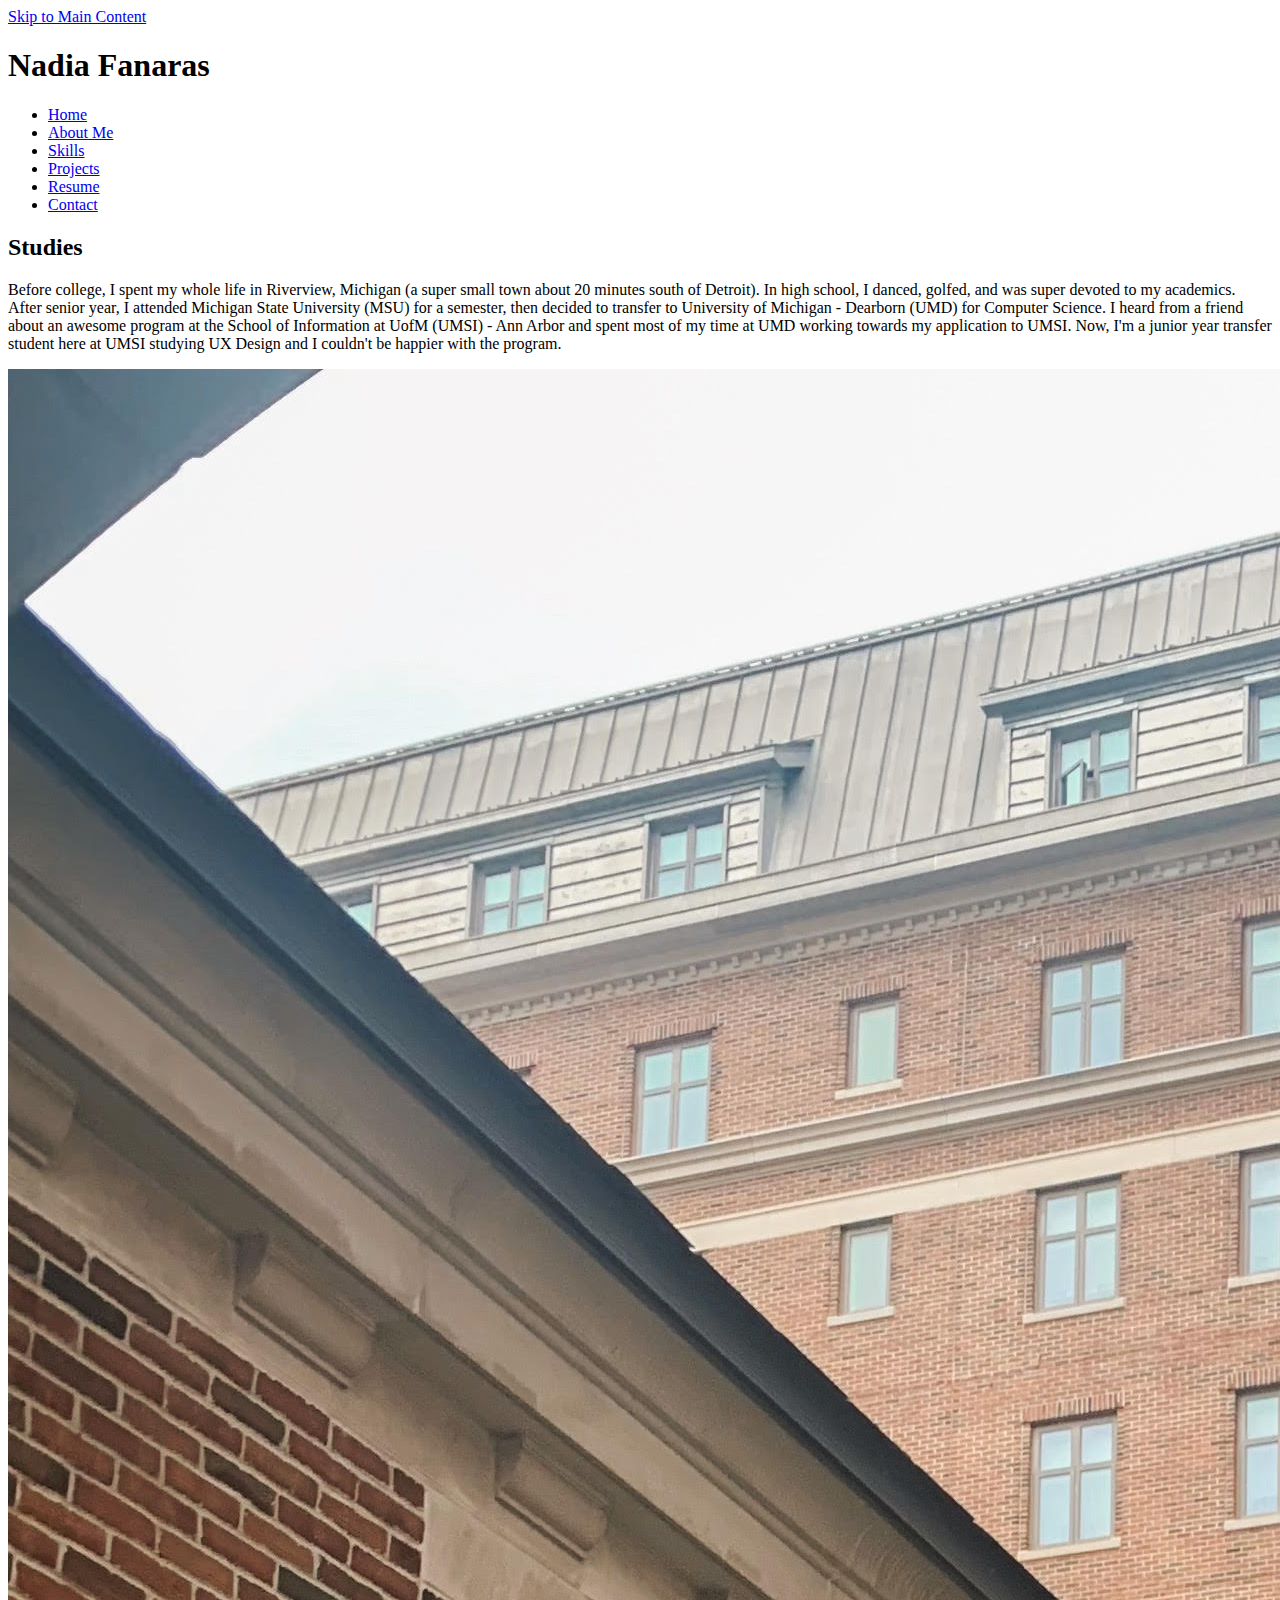
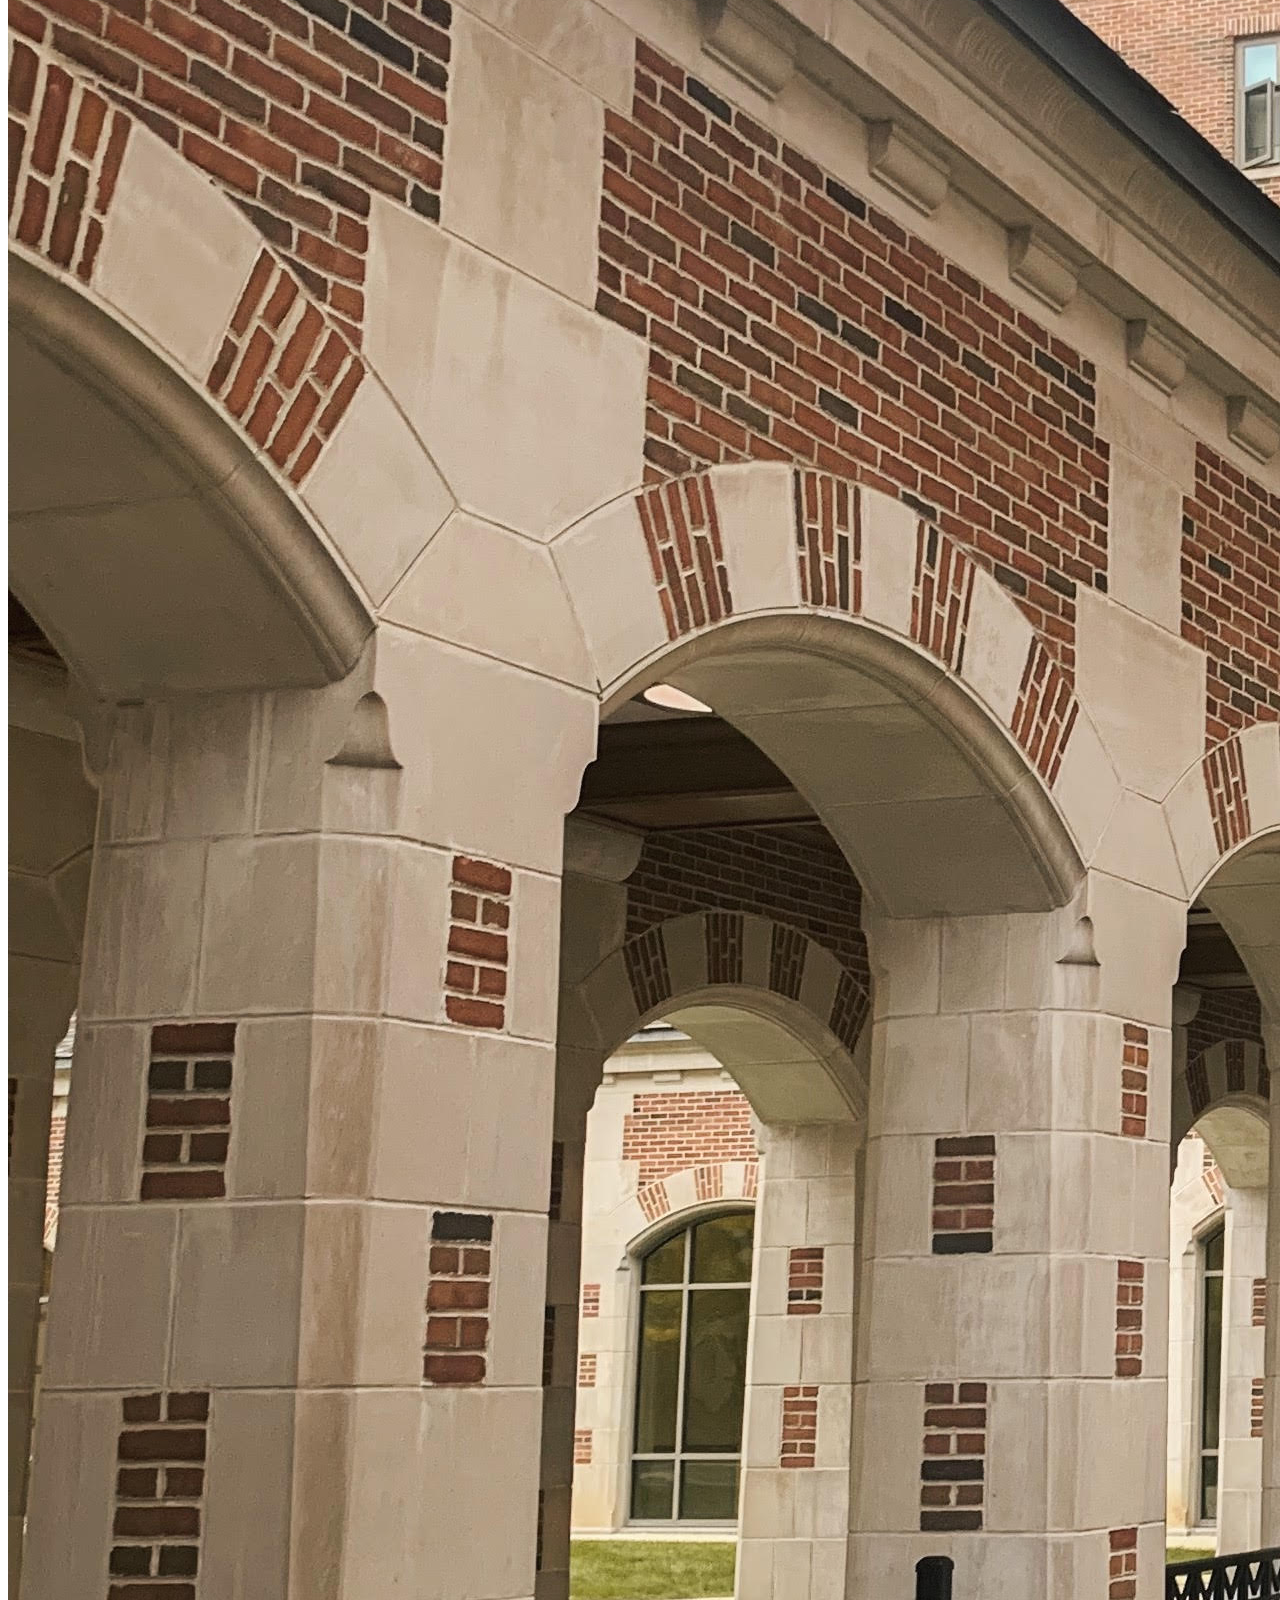
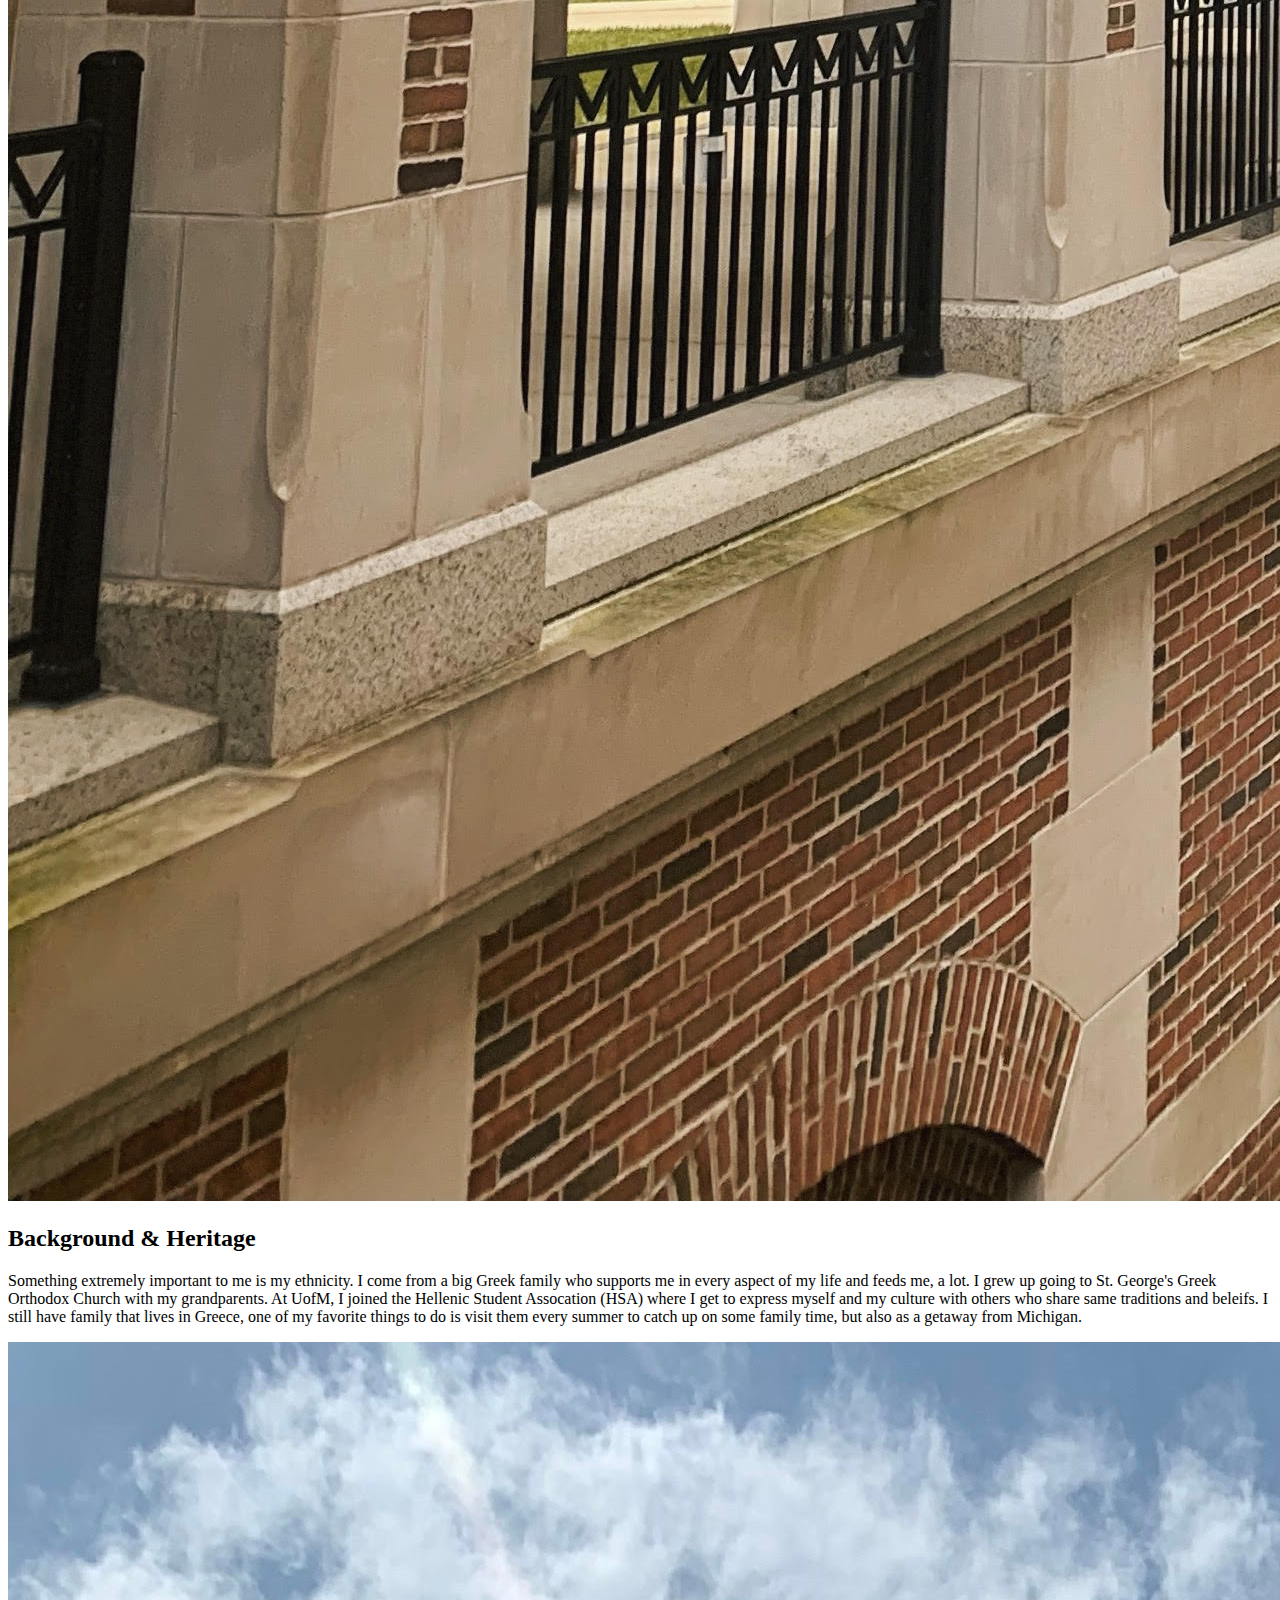
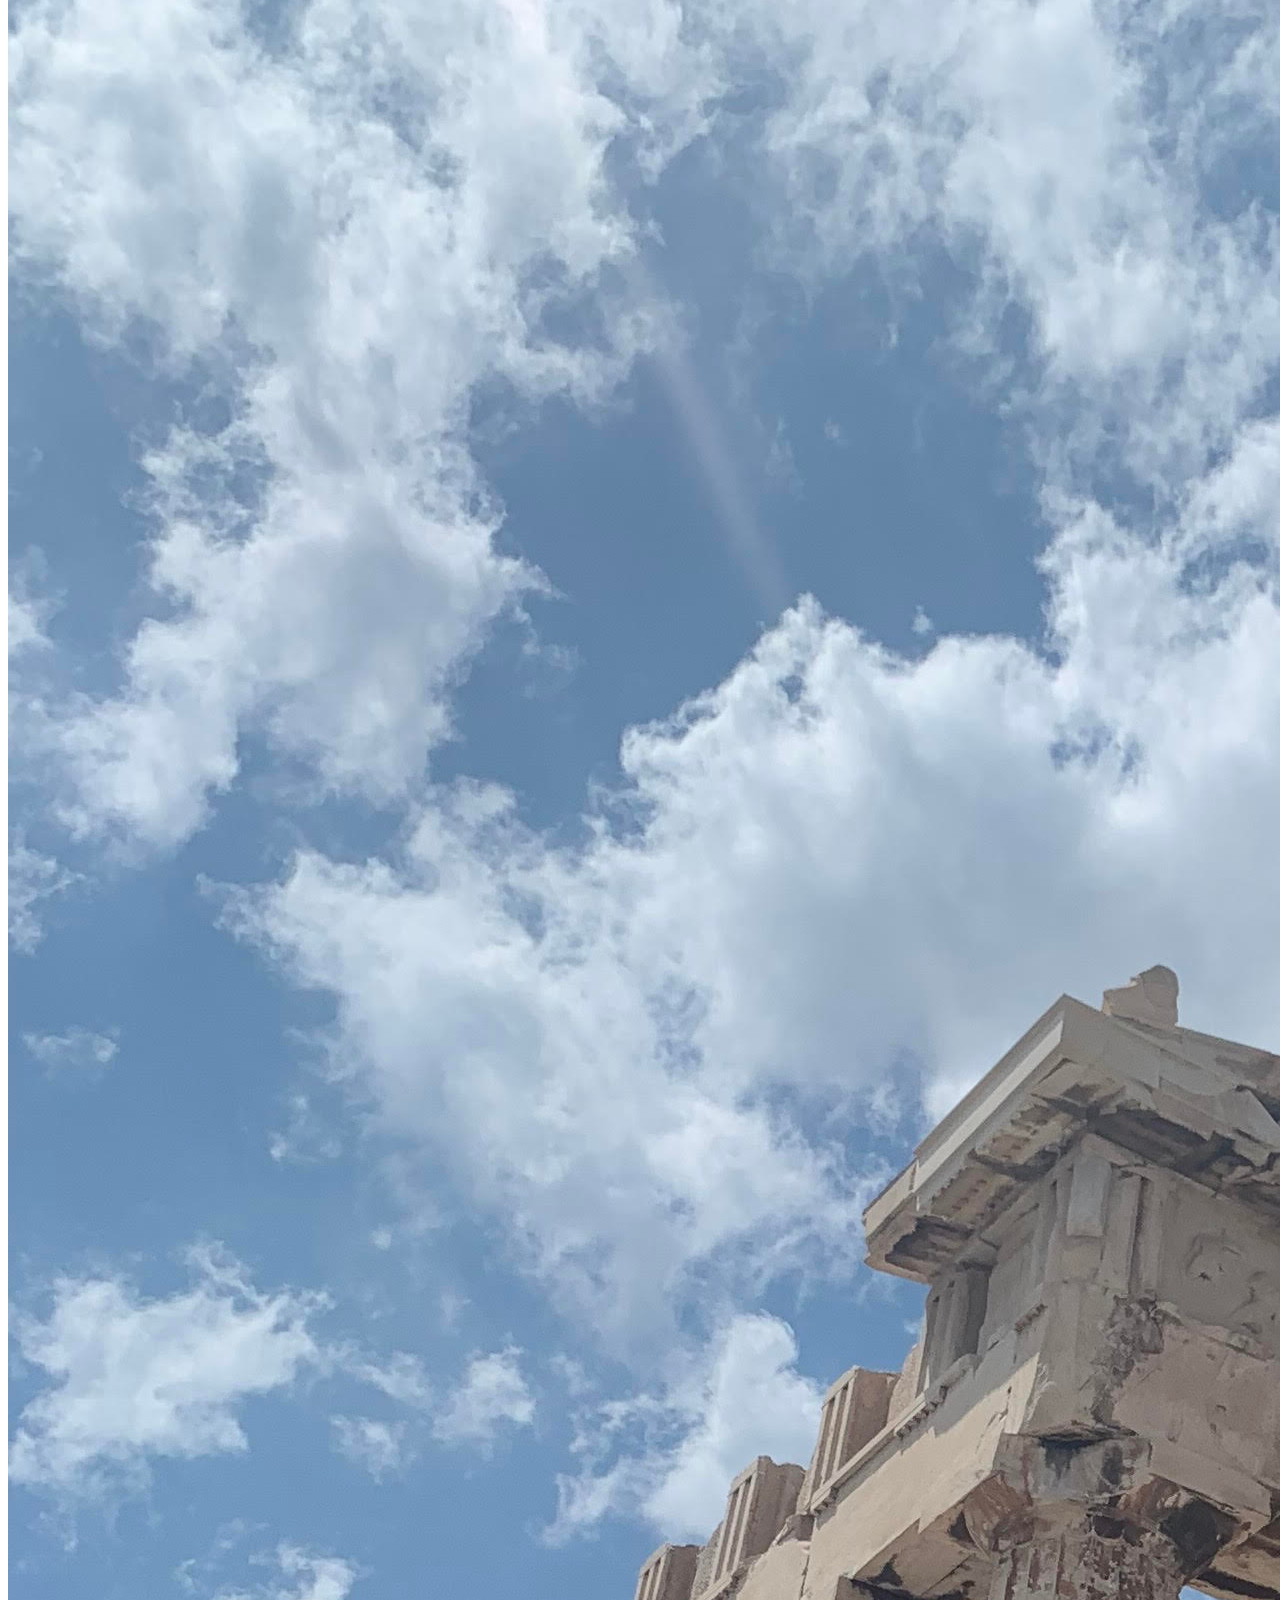
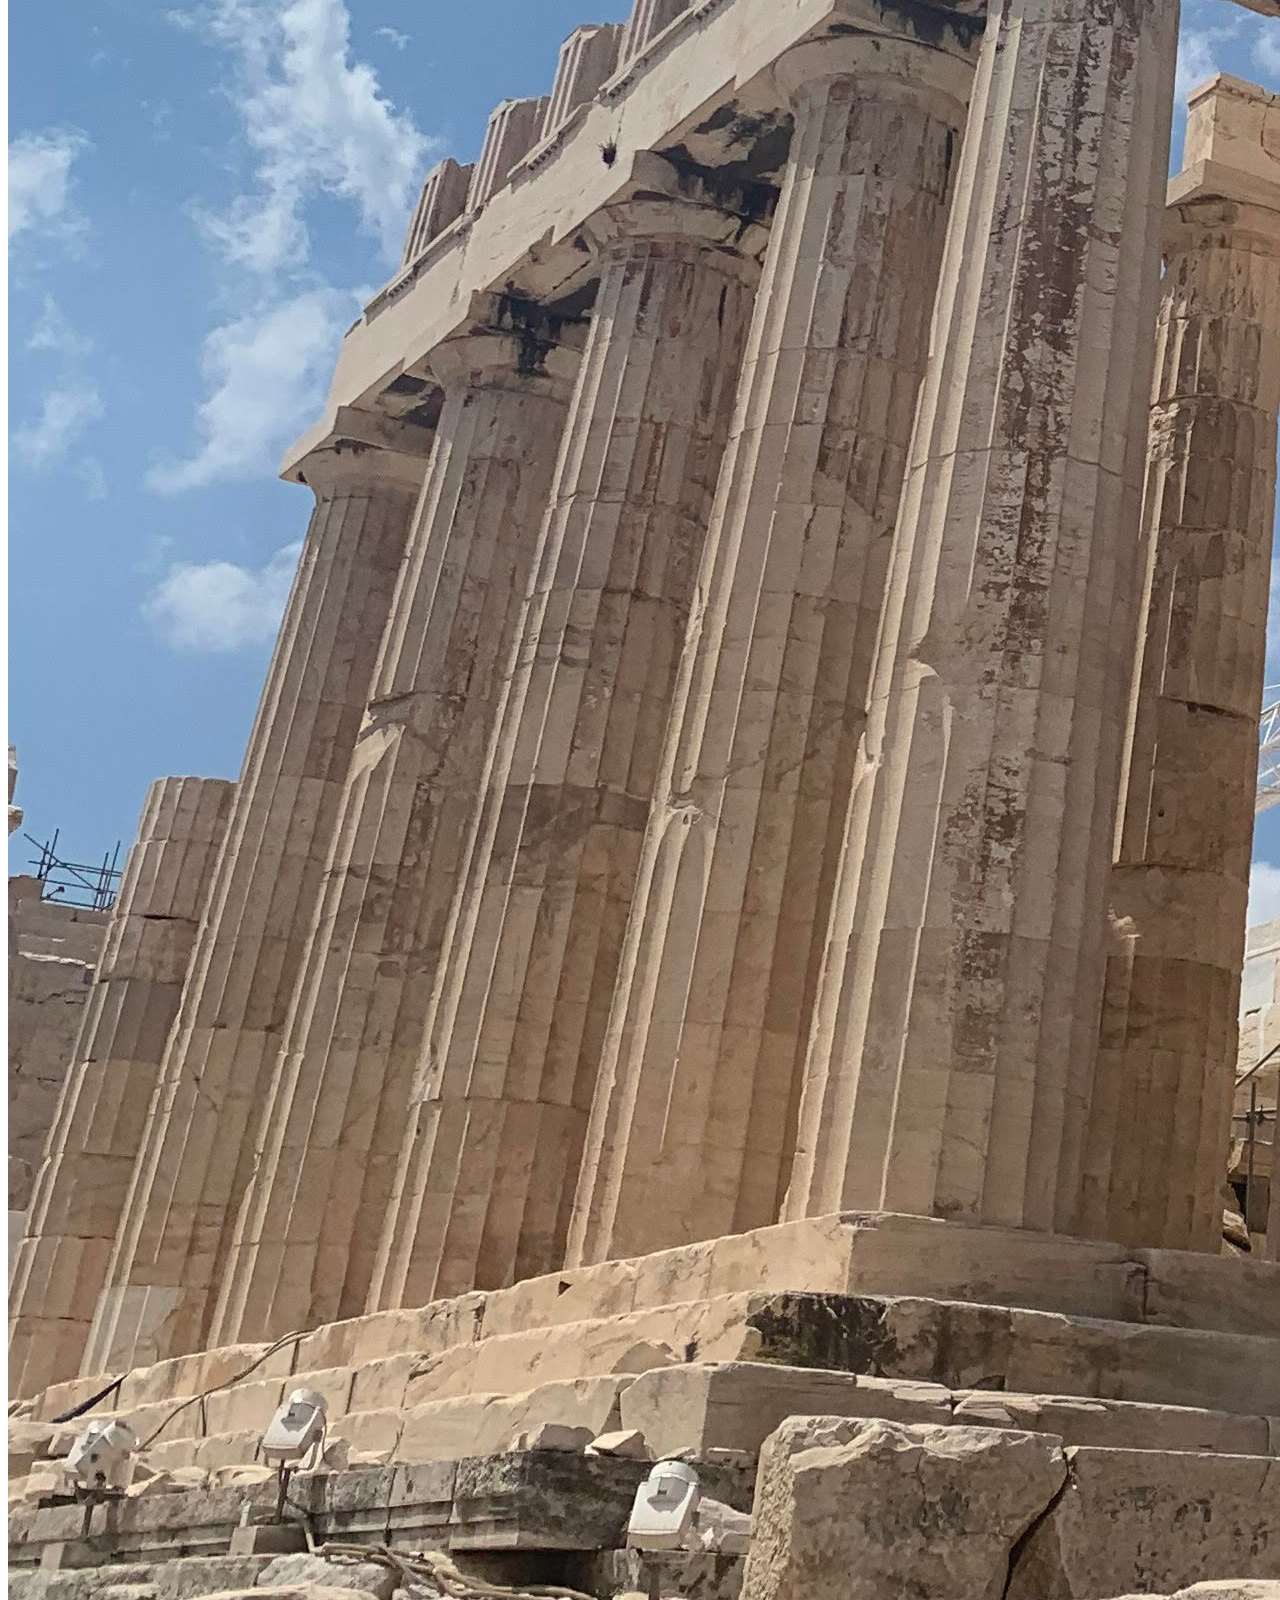
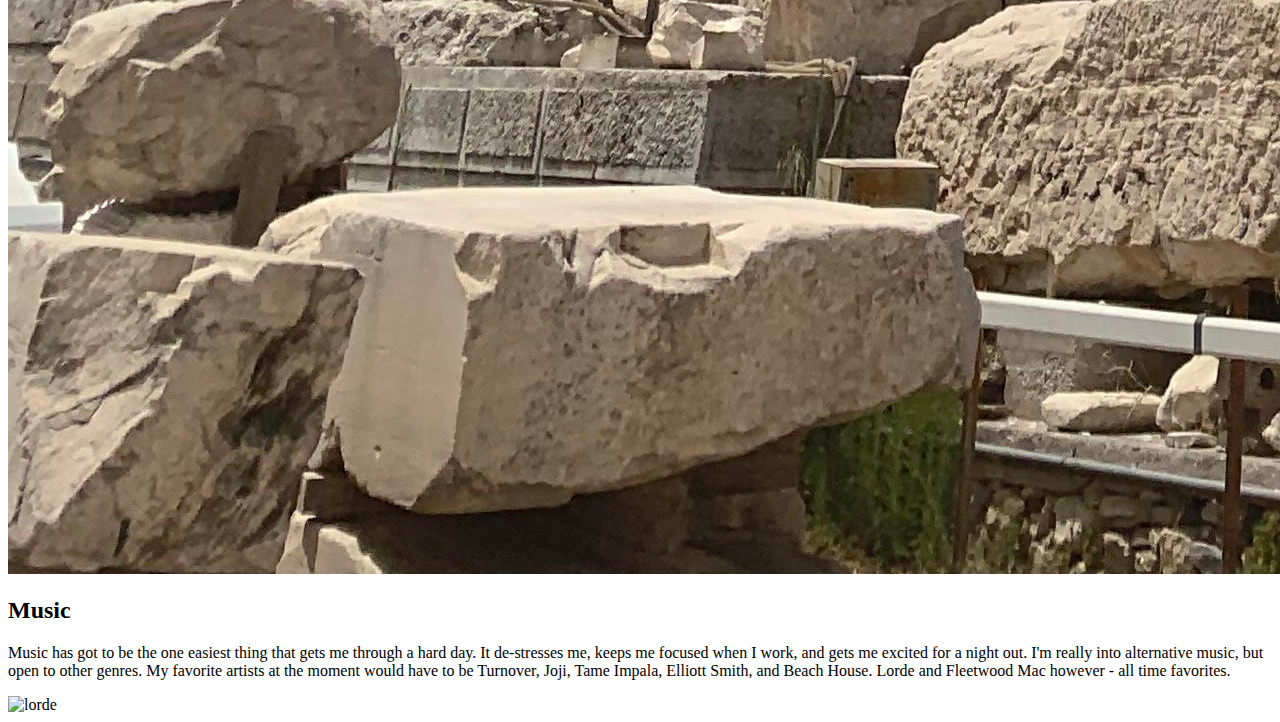
==== aboutme.html @ 6d876a4b "Add files via upload" ====
<!DOCTYPE html>
<html lang="en" dir="ltr">
  <head>
    <meta charset="utf-8">
    <link rel="stylesheet" type="text/css" href="css/html5reset.css">
    <link rel="stylesheet" type="text/css" href="css/style.css">
    <title>Nadia Fanaras - UX Designer</title>
  </head>

  <body>
    <div class="skip"><a href="#main">Skip to Main Content</a></div>
    <div class="aboutme-container">
      <h1>Nadia Fanaras</h1>
      <div class="nav">
        <nav>
          <ul>
            <li><a href="index.html">Home</a></li>
            <li><a href="aboutme.html">About Me</a></li>
            <li><a href="skills.html">Skills</a></li>
            <li><a href="projects.html">Projects</a></li>
            <li><a href="resume.html">Resume</a></li>
            <li><a href="contact.html">Contact</a></li>
          </ul>
        </nav>
      </div>

      <h2>Studies</h2>
      <p>Before college, I spent my whole life in Riverview, Michigan (a super small town about 20 minutes south of Detroit).
          In high school, I danced, golfed, and was super devoted to my academics. After senior year, I attended Michigan State University (MSU)
          for a semester, then decided to transfer to University of Michigan - Dearborn (UMD) for Computer Science. I heard from a friend about an awesome program at the School of Information
          at UofM (UMSI) - Ann Arbor and spent most of my time at UMD working towards my application to UMSI. Now, I'm a junior year transfer student here at UMSI
          studying UX Design and I couldn't be happier with the program.</p>
      <div class="northquad-image">
        <img src="images/northquad.jpg" alt="north quad"/>
      </div>

      <h2>Background & Heritage</h2>
      <p>Something extremely important to me is my ethnicity. I come from a big Greek family who supports me in every aspect of my life and feeds me, a lot. I grew up going to St. George's
      Greek Orthodox Church with my grandparents. At UofM, I joined the Hellenic Student Assocation (HSA) where I get to express myself and my culture with others who
      share same traditions and beleifs. I still have family that lives in Greece, one of my favorite things to do is visit them every summer to catch up on some family time, but also as a
      getaway from Michigan.</p>

      <div class="parthenon-image">
        <img src="images/parthenon.jpg" alt="parthenon"/>
      </div>

      <h2>Music</h2>
      <p>Music has got to be the one easiest thing that gets me through a hard day. It de-stresses me, keeps me focused when I work, and gets me excited for a night out.
        I'm really into alternative music, but open to other genres. My favorite artists at the moment would have to be Turnover, Joji, Tame Impala, Elliott Smith, and Beach House. Lorde and Fleetwood Mac however - all time favorites.</p>

      <div class="lorde-image">
        <img src="images/lorde.jpg" alt="lorde"/>
      </div>
    </div>


  </body>
  </html>
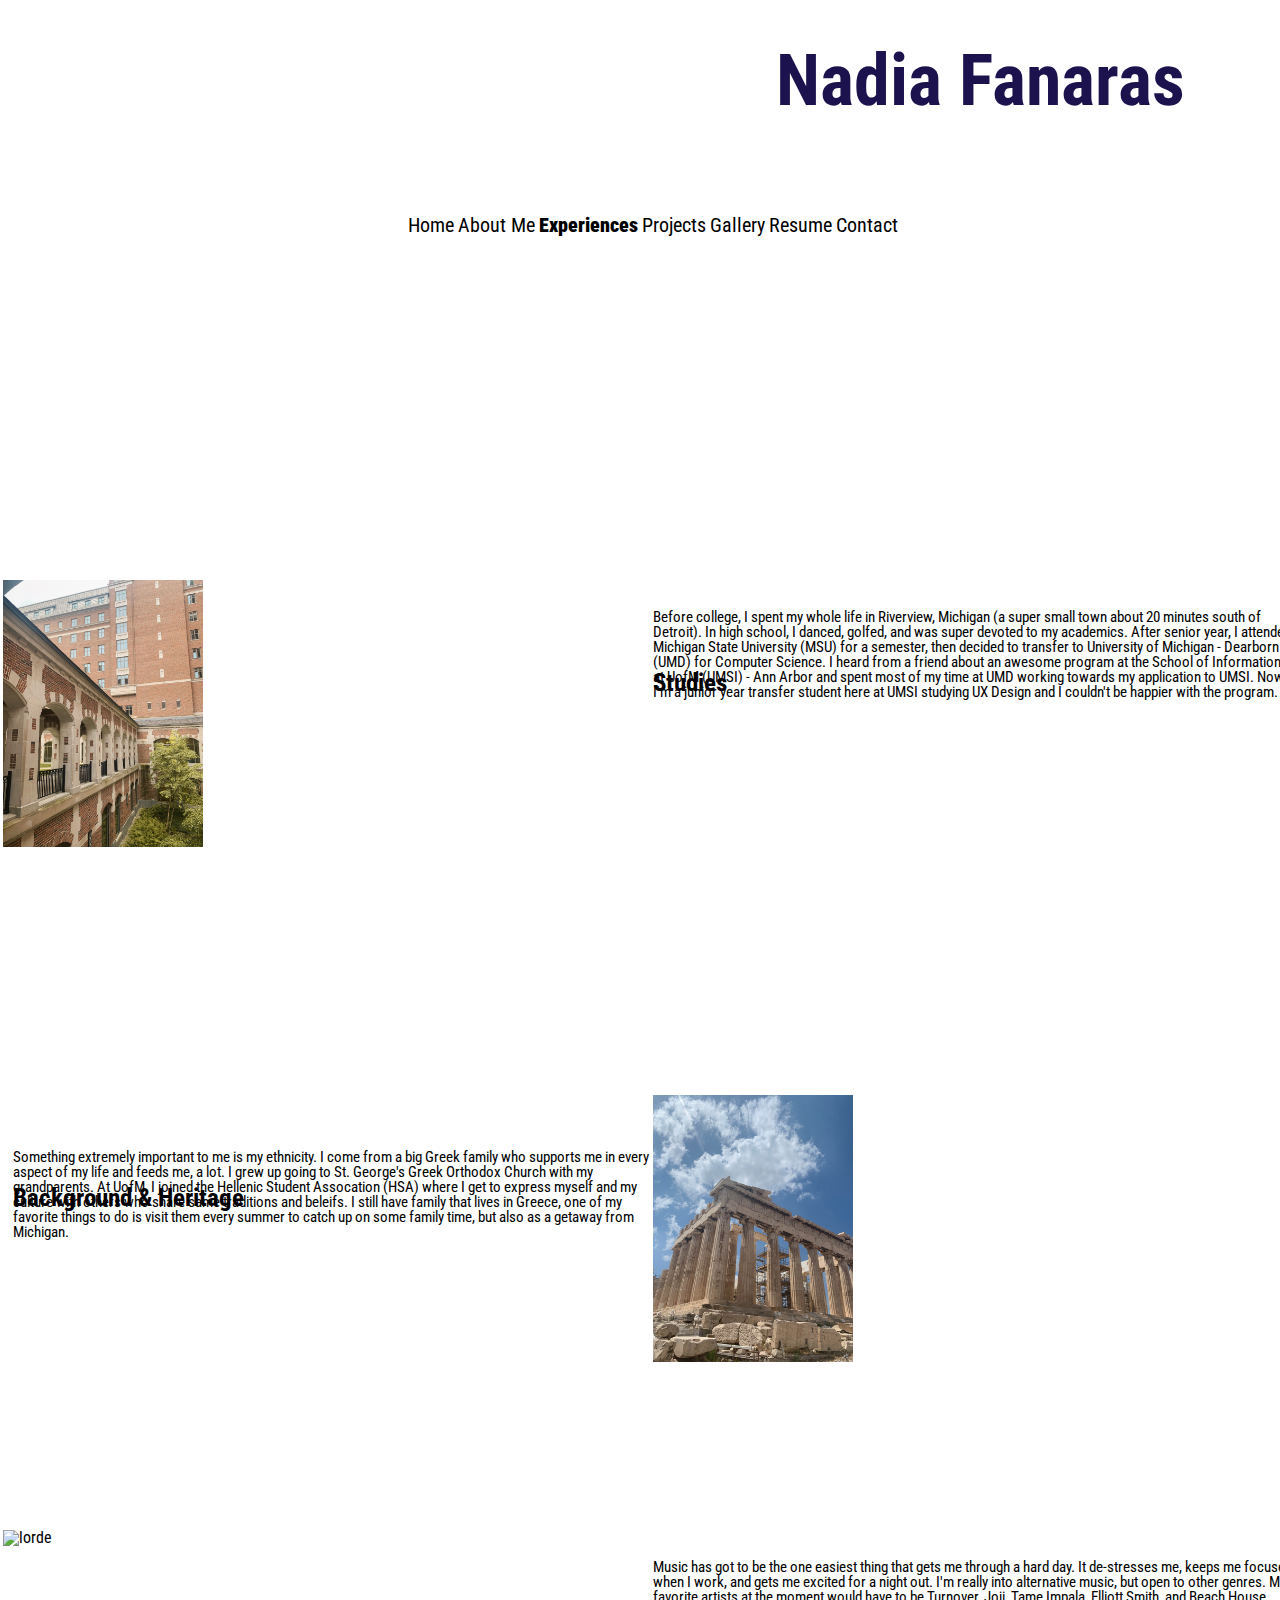
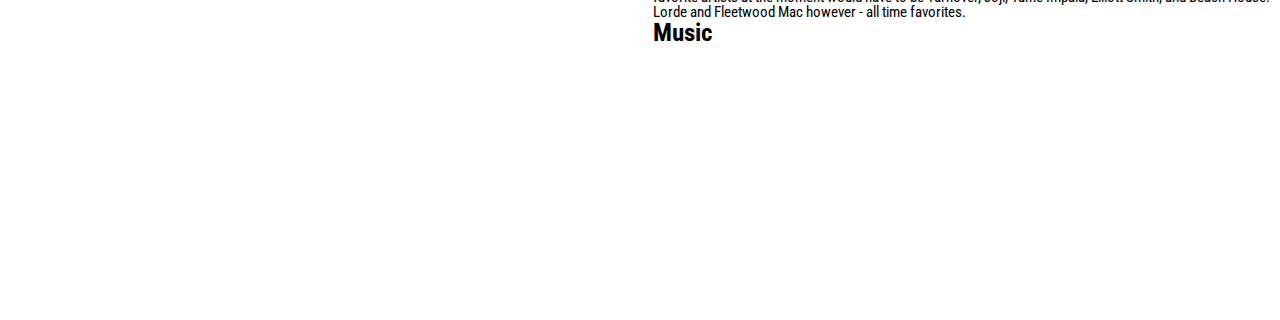
==== commit 8f6f7251: "Add files via upload" ====
--- a/aboutme.html
+++ b/aboutme.html
@@ -2,8 +2,12 @@
 <html lang="en" dir="ltr">
   <head>
     <meta charset="utf-8">
+    <meta name = 'viewport' content = 'width=device-width, initial-scale=1'>
     <link rel="stylesheet" type="text/css" href="css/html5reset.css">
     <link rel="stylesheet" type="text/css" href="css/style.css">
+<link href='https://fonts.googleapis.com/css?family=Roboto Condensed' rel='stylesheet'>
+    <link href='https://fonts.googleapis.com/css?family=DM Serif Text' rel='stylesheet'>
+    <link href='https://fonts.googleapis.com/css?family=IBM Plex Sans' rel='stylesheet'>
     <title>Nadia Fanaras - UX Designer</title>
   </head>
 
@@ -14,18 +18,19 @@
       <div class="nav">
         <nav>
           <ul>
-            <li><a href="index.html">Home</a></li>
-            <li><a href="aboutme.html">About Me</a></li>
-            <li><a href="skills.html">Skills</a></li>
-            <li><a href="projects.html">Projects</a></li>
-            <li><a href="resume.html">Resume</a></li>
-            <li><a href="contact.html">Contact</a></li>
+            <li><a href="index.html" id = "homelink">Home</a></li>
+            <li><a href="aboutme.html" id = "aboutlink">About Me</a></li>
+            <li><a href="experiences.html" id = "explink" class="active">Experiences</a></li>
+            <li><a href="projects.html" id = "projlink">Projects</a></li>
+            <li><a href-"gallery.html">Gallery</a></li>
+            <li><a href="resume.pdf" target ="_blank" id = "resumelink">Resume</a></li>
+            <li><a href="contact.html" id = "contactlink">Contact</a></li>
           </ul>
         </nav>
       </div>
 
-      <h2>Studies</h2>
-      <p>Before college, I spent my whole life in Riverview, Michigan (a super small town about 20 minutes south of Detroit).
+      <h2 class="studieshead" id="main">Studies</h2>
+      <p id ="studiesp">Before college, I spent my whole life in Riverview, Michigan (a super small town about 20 minutes south of Detroit).
           In high school, I danced, golfed, and was super devoted to my academics. After senior year, I attended Michigan State University (MSU)
           for a semester, then decided to transfer to University of Michigan - Dearborn (UMD) for Computer Science. I heard from a friend about an awesome program at the School of Information
           at UofM (UMSI) - Ann Arbor and spent most of my time at UMD working towards my application to UMSI. Now, I'm a junior year transfer student here at UMSI
@@ -34,8 +39,8 @@
         <img src="images/northquad.jpg" alt="north quad"/>
       </div>
 
-      <h2>Background & Heritage</h2>
-      <p>Something extremely important to me is my ethnicity. I come from a big Greek family who supports me in every aspect of my life and feeds me, a lot. I grew up going to St. George's
+      <h2 class="greekhead">Background & Heritage</h2>
+      <p id="greekp">Something extremely important to me is my ethnicity. I come from a big Greek family who supports me in every aspect of my life and feeds me, a lot. I grew up going to St. George's
       Greek Orthodox Church with my grandparents. At UofM, I joined the Hellenic Student Assocation (HSA) where I get to express myself and my culture with others who
       share same traditions and beleifs. I still have family that lives in Greece, one of my favorite things to do is visit them every summer to catch up on some family time, but also as a
       getaway from Michigan.</p>
@@ -44,8 +49,8 @@
         <img src="images/parthenon.jpg" alt="parthenon"/>
       </div>
 
-      <h2>Music</h2>
-      <p>Music has got to be the one easiest thing that gets me through a hard day. It de-stresses me, keeps me focused when I work, and gets me excited for a night out.
+      <h2 class="musichead">Music</h2>
+      <p id="musicp">Music has got to be the one easiest thing that gets me through a hard day. It de-stresses me, keeps me focused when I work, and gets me excited for a night out.
         I'm really into alternative music, but open to other genres. My favorite artists at the moment would have to be Turnover, Joji, Tame Impala, Elliott Smith, and Beach House. Lorde and Fleetwood Mac however - all time favorites.</p>
 
       <div class="lorde-image">
--- a/css/style.css
+++ b/css/style.css
@@ -0,0 +1,442 @@
+
+body {
+  background: white;
+  font-family: 'Roboto Condensed', 'IBM Plex Sans','DM Serif Text', Georgia;
+}
+
+.skip a {
+
+  position: absolute;
+  top: -60px;
+  font-size: 20px;
+  background: white;
+}
+
+.skip a:focus{
+  position: absolute;
+  top: 0px;
+}
+
+.home-container {
+  display: grid;
+  grid-template-columns: 1fr 1fr;
+  grid-template-rows: 200px 400px 300px;
+  grid-column-gap: 10px;
+  grid-row-gap: 10px;
+  justify-content: center;
+
+}
+
+.aboutme-container{
+  display: grid;
+  grid-template-columns: 1fr 1fr;
+  grid-template-rows: 200px 350px 500px 420px 300px;
+  grid-row-gap: 15px;
+  justify-content: center;
+  position: relative;
+  left: 13px;
+
+
+}
+
+.experiences-container{
+  display: grid;
+  grid-template-columns: 1fr 1fr;
+  grid-template-rows: 200px 350px 160px 300px 150px 400px;
+  grid-row-gap: 15px;
+  justify-content: center;
+
+}
+
+
+.projects-container{
+
+  display: grid;
+  grid-template-columns: 1fr 1fr;
+  grid-template-rows: 200px 350px 200px 200px 300px;
+  grid-row-gap: 15px;
+  justify-content: center;
+}
+
+.gallery-container {
+  display: grid;
+  grid-template-columns: 1fr 1fr;
+  grid-template-rows: 200px 350px 300px 300px 300px 300px 300px 300px 300px 300px 300px;
+  grid-row-gap: 10px;
+  justify-content: center;
+}
+
+.contact-container {
+
+  display: grid;
+  grid-template-columns: 1fr 1fr;
+  grid-template-rows: 200px 350px 50px 100px 100px 100px 100px;
+  grid-row-gap: 10px;
+  justify-content: center;
+}
+
+h1 {
+  color: #1c124d;
+  font-size: 72px;
+  text-align: center;
+  grid-column: 1 / span 2;
+  grid-row: 1 / 2;
+  position: relative;
+  top: 45px;
+  left: 7px;
+}
+.nav {
+  grid-column: 1 / span 2;
+  grid-row: 2 / 3;
+  text-align: center;
+  position: relative;
+}
+
+nav li {
+
+  display: block;
+  font-size: 25px;
+  padding-bottom: 20px;
+
+}
+
+nav a{
+  color: black;
+  text-decoration: none;
+
+}
+
+.active {
+
+  font-weight: 1000;
+
+}
+
+.home-image {
+
+ grid-column: 1 / 2;
+ grid-row: 3 / 4;
+}
+
+
+.hello{
+
+  position: relative;
+  grid-column: 2 / 3;
+  grid-row: 3 / 4;
+  font-size: 50px;
+}
+
+#introp{
+  position: relative;
+  top: 75px;
+  font-size: 20px;
+  grid-column: 2 / 3;
+  grid-row: 3 / 4;
+}
+
+img {
+  width: 200px;
+}
+
+.northquad-image{
+  grid-column: 1 / 2;
+  grid-row: 3 / 4;
+}
+
+.northquad-image img {
+  width: 200px;
+  position: relative;
+  left: -10px;
+}
+
+.studieshead{
+  position: relative;
+  grid-column: 2 / 3;
+  grid-row: 3 / 4;
+  font-size: 25px;
+}
+
+#studiesp {
+  position: relative;
+  grid-column: 2 / 3;
+  grid-row: 3 / 4;
+  top: 30px;
+  font-size: 15px;
+}
+
+.parthenon-image{
+  grid-column: 2 / 3;
+  grid-row: 4 / 5;
+}
+
+.parthenon-image img {
+  width: 200px;
+  position: relative;
+  right: 0px;
+}
+.greekhead {
+  position: relative;
+  grid-column: 1 / 2;
+  grid-row: 4 / 5;
+  font-size: 25px;
+}
+
+#greekp{
+  position: relative;
+  top: 55px;
+  grid-column: 1 / 2;
+  grid-row: 4 / 5;
+  font-size: 15px;
+}
+
+.lorde-image {
+  grid-column: 1 / 2;
+  grid-row: 5 / 6;
+}
+
+.lorde-image img {
+  width: 200px;
+  position: relative;
+  left: -10px;
+}
+.musichead {
+  position: relative;
+  grid-column: 2 / 3;
+  grid-row: 5 / 6;
+  font-size: 25px;
+}
+
+#musicp {
+  position: relative;
+  top: 30px;
+  grid-column: 2 / 3;
+  grid-row: 5 / 6;
+  font-size: 15px;
+}
+
+.southgatep {
+  grid-column: 1 / span 2;
+  grid-row: 3 / 4;
+  font-size: 15px;
+  text-align: center;
+}
+
+.market-image {
+  grid-column: 1 / span 2;
+  grid-row: 4 / 5;
+}
+
+.starbucksp {
+  grid-column: 1 / span 2;
+  grid-row: 5 / 6;
+  font-size: 15px;
+  text-align: center;
+}
+
+.sbux-image {
+  grid-column: 1 / span 2;
+  grid-row: 6 / 7;
+}
+
+.market-image img{
+  width: 300px;
+  position: relative;
+  left: 40px;
+}
+
+.sbux-image img {
+  width: 300px;
+  position: relative;
+  left: 40px;
+  top: -20px;
+}
+
+.UMD {
+  grid-column: 1 / span 2;
+  grid-row: 3 / 4;
+  text-align: center;
+  font-size: 20px;
+}
+
+.priorityh2 {
+  grid-column: 1 / span 2;
+  grid-row: 4 / 5;
+  text-align: center;
+  font-size: 23px;
+}
+
+.priorityp {
+  grid-column: 1 / span 2;
+  grid-row: 4 / 5;
+  text-align: center;
+  position: relative;
+  top: 30px;
+}
+
+.queue-image img {
+  visibility: hidden;
+}
+
+.cch2 {
+  grid-column: 1 / span 2;
+  grid-row: 5 / 6;
+  text-align: center;
+  font-size: 23px;
+}
+
+.ccp {
+  grid-column: 1 / span 2;
+  grid-row: 5 / 6;
+  text-align: center;
+  position: relative;
+  top: 30px;
+}
+
+.cc-image img {
+  visibility: hidden;
+}
+
+.bluewater-image {
+  grid-column: 1 / span 2;
+  grid-row: 3 / 4;
+}
+
+.chapel-image {
+  grid-column: 1 / span 2;
+  grid-row: 4 / 5;
+}
+
+.dinner-image {
+  grid-column: 1 / span 2;
+  grid-row: 5 / 6;
+}
+
+.palm-image {
+  grid-column: 1 / span 2;
+  grid-row: 6 / 7;
+}
+
+.jugs-image {
+  grid-column: 1 / span 2;
+  grid-row: 7 / 8;
+}
+
+.rocks-image {
+  grid-column: 1 / span 2;
+  grid-row: 8 / 9;
+}
+
+.santorinidinner-image {
+  grid-column: 1 / span 2;
+  grid-row: 9 / 10;
+}
+
+.stranded-image {
+  grid-column: 1 / span 2;
+  grid-row: 10 / 11;
+}
+
+.theatre-image {
+  grid-column: 1 / span 2;
+  grid-row: 11 / 12;
+}
+
+.gal {
+  width: 300px;
+  transform: rotate(90deg);
+  position: relative;
+  left: 40px;
+}
+
+.turn {
+  width: 200px;
+  transform: rotate(-180deg);
+  position: relative;
+}
+
+.contacth2 {
+
+  grid-column: 1 / span 2;
+  grid-row: 3 / 4;
+  font-size: 20px;
+  text-align: center;
+  position: relative;
+}
+
+#contact {
+
+  position: relative;
+  left: 70px;
+}
+
+
+input{
+  margin-bottom: 20px;
+  font-size: 20px;
+}
+
+textarea {
+  font-size: 21px;
+  margin-bottom: 20px;
+}
+@media screen and (min-width: 1000px){
+  .home-container{
+
+    display: grid;
+    grid-template-columns: 150px 650px auto 150px;
+    grid-template-rows: 100px 50px 500px;
+    grid-column-gap: 10px;
+    grid-row-gap: 15px;
+
+  }
+
+  h1 {
+    grid-column: 2 / span 2;
+  }
+
+  .nav {
+    grid-column: 1 / 3;
+    grid-row: 2 / 3;
+  }
+  div nav ul{
+
+    text-align: center;
+
+  }
+
+  nav li {
+    display: inline;
+    font-size: 20px;
+
+  }
+   .home-image {
+
+    grid-column: 2 / 3;
+  }
+
+  .home-image img {
+    width: 300px;
+    justify-self: center;
+
+  }
+
+  h2{
+
+    position: relative;
+    top: 90px;
+    grid-column: 3 / 4;
+    grid-row: 3 / 4;
+    font-family: 'Roboto Condensed', 'IBM Plex Sans';
+    font-size: 60px;
+  }
+
+  p{
+    position: relative;
+    top: 160px;
+    font-family: 'Roboto Condensed', 'IBM Plex Sans';
+    font-size: 40px;
+    grid-column: 3 / 4;
+    grid-row: 3 / 4;
+  }
+}
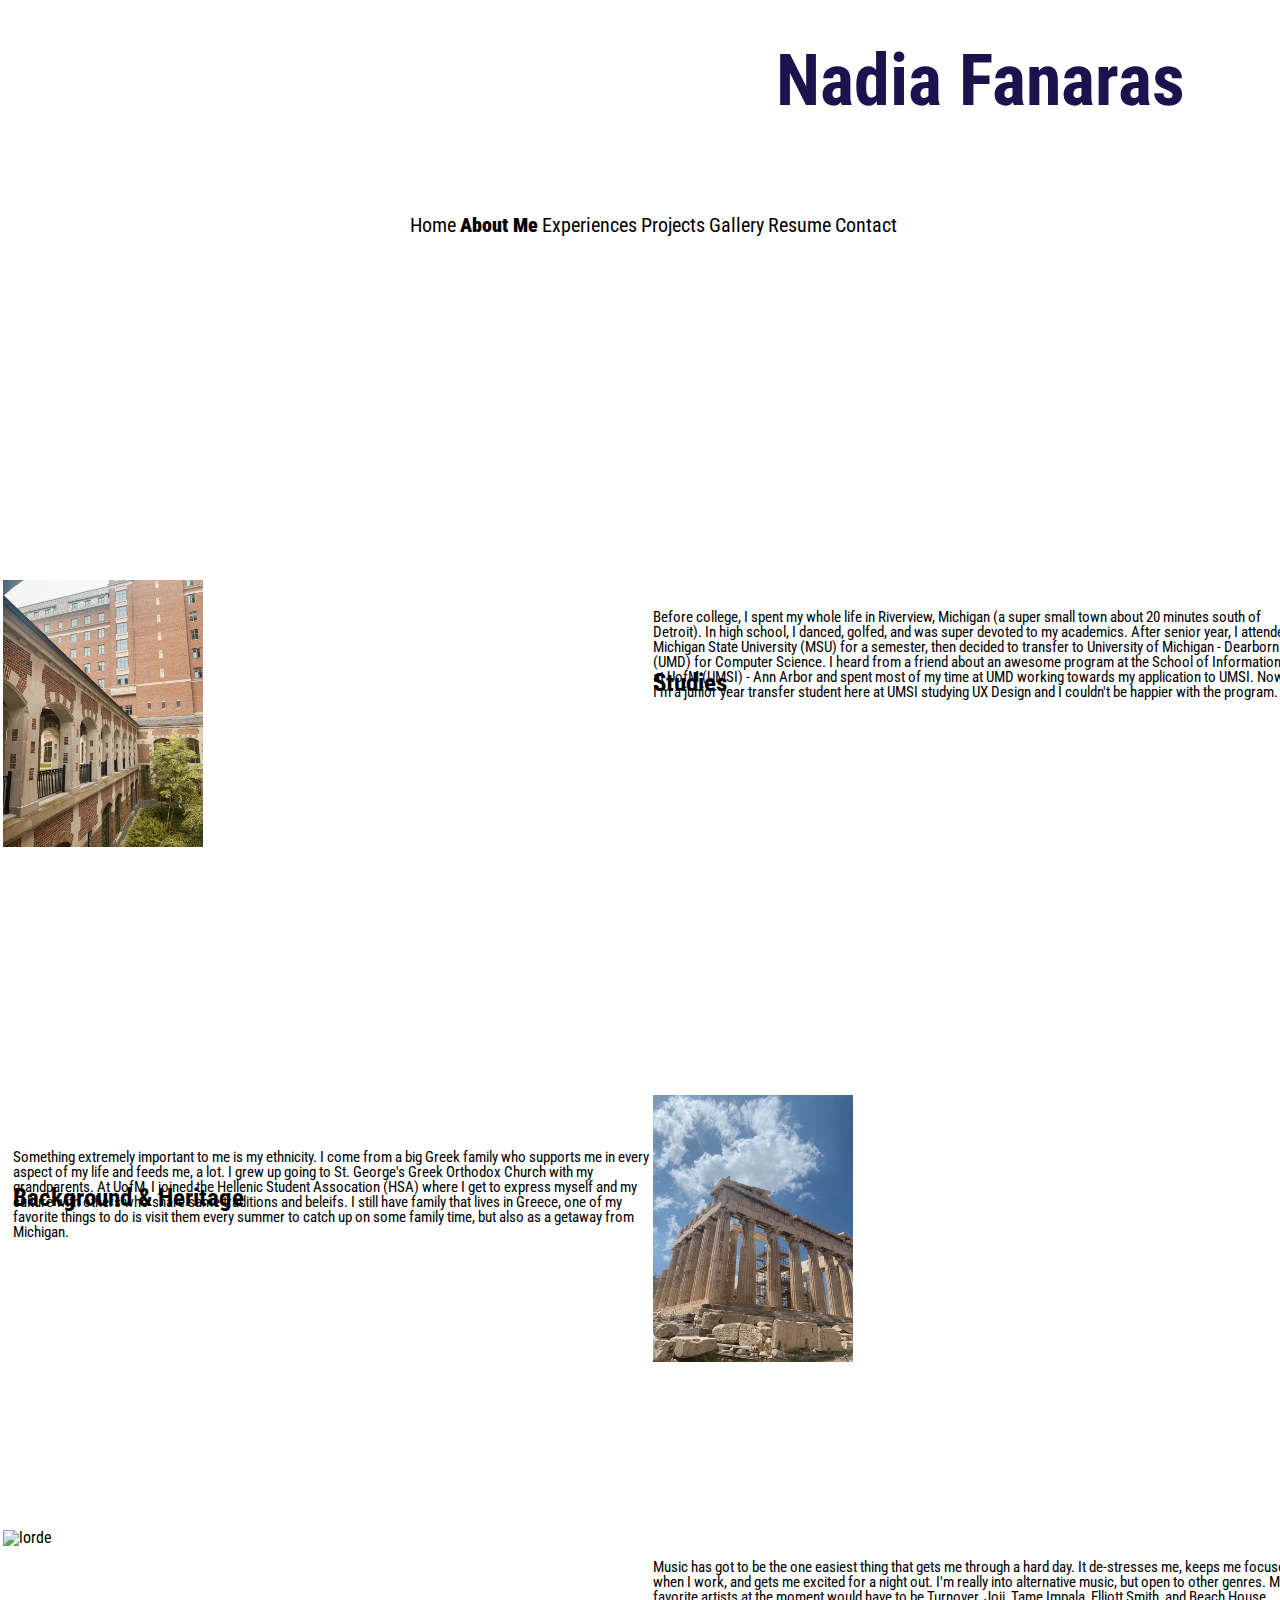
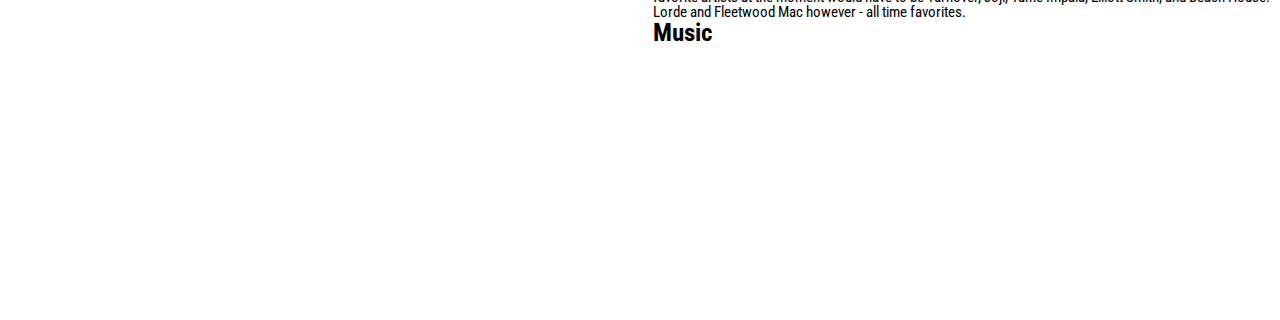
==== commit e06bf82a: "Add files via upload" ====
--- a/aboutme.html
+++ b/aboutme.html
@@ -5,7 +5,7 @@
     <meta name = 'viewport' content = 'width=device-width, initial-scale=1'>
     <link rel="stylesheet" type="text/css" href="css/html5reset.css">
     <link rel="stylesheet" type="text/css" href="css/style.css">
-<link href='https://fonts.googleapis.com/css?family=Roboto Condensed' rel='stylesheet'>
+    <link href='https://fonts.googleapis.com/css?family=Roboto Condensed' rel='stylesheet'>
     <link href='https://fonts.googleapis.com/css?family=DM Serif Text' rel='stylesheet'>
     <link href='https://fonts.googleapis.com/css?family=IBM Plex Sans' rel='stylesheet'>
     <title>Nadia Fanaras - UX Designer</title>
@@ -19,10 +19,10 @@
         <nav>
           <ul>
             <li><a href="index.html" id = "homelink">Home</a></li>
-            <li><a href="aboutme.html" id = "aboutlink">About Me</a></li>
-            <li><a href="experiences.html" id = "explink" class="active">Experiences</a></li>
+            <li><a href="aboutme.html" id = "aboutlink" class ="active">About Me</a></li>
+            <li><a href="experiences.html" id = "explink">Experiences</a></li>
             <li><a href="projects.html" id = "projlink">Projects</a></li>
-            <li><a href-"gallery.html">Gallery</a></li>
+            <li><a href="gallery.html">Gallery</a></li>
             <li><a href="resume.pdf" target ="_blank" id = "resumelink">Resume</a></li>
             <li><a href="contact.html" id = "contactlink">Contact</a></li>
           </ul>
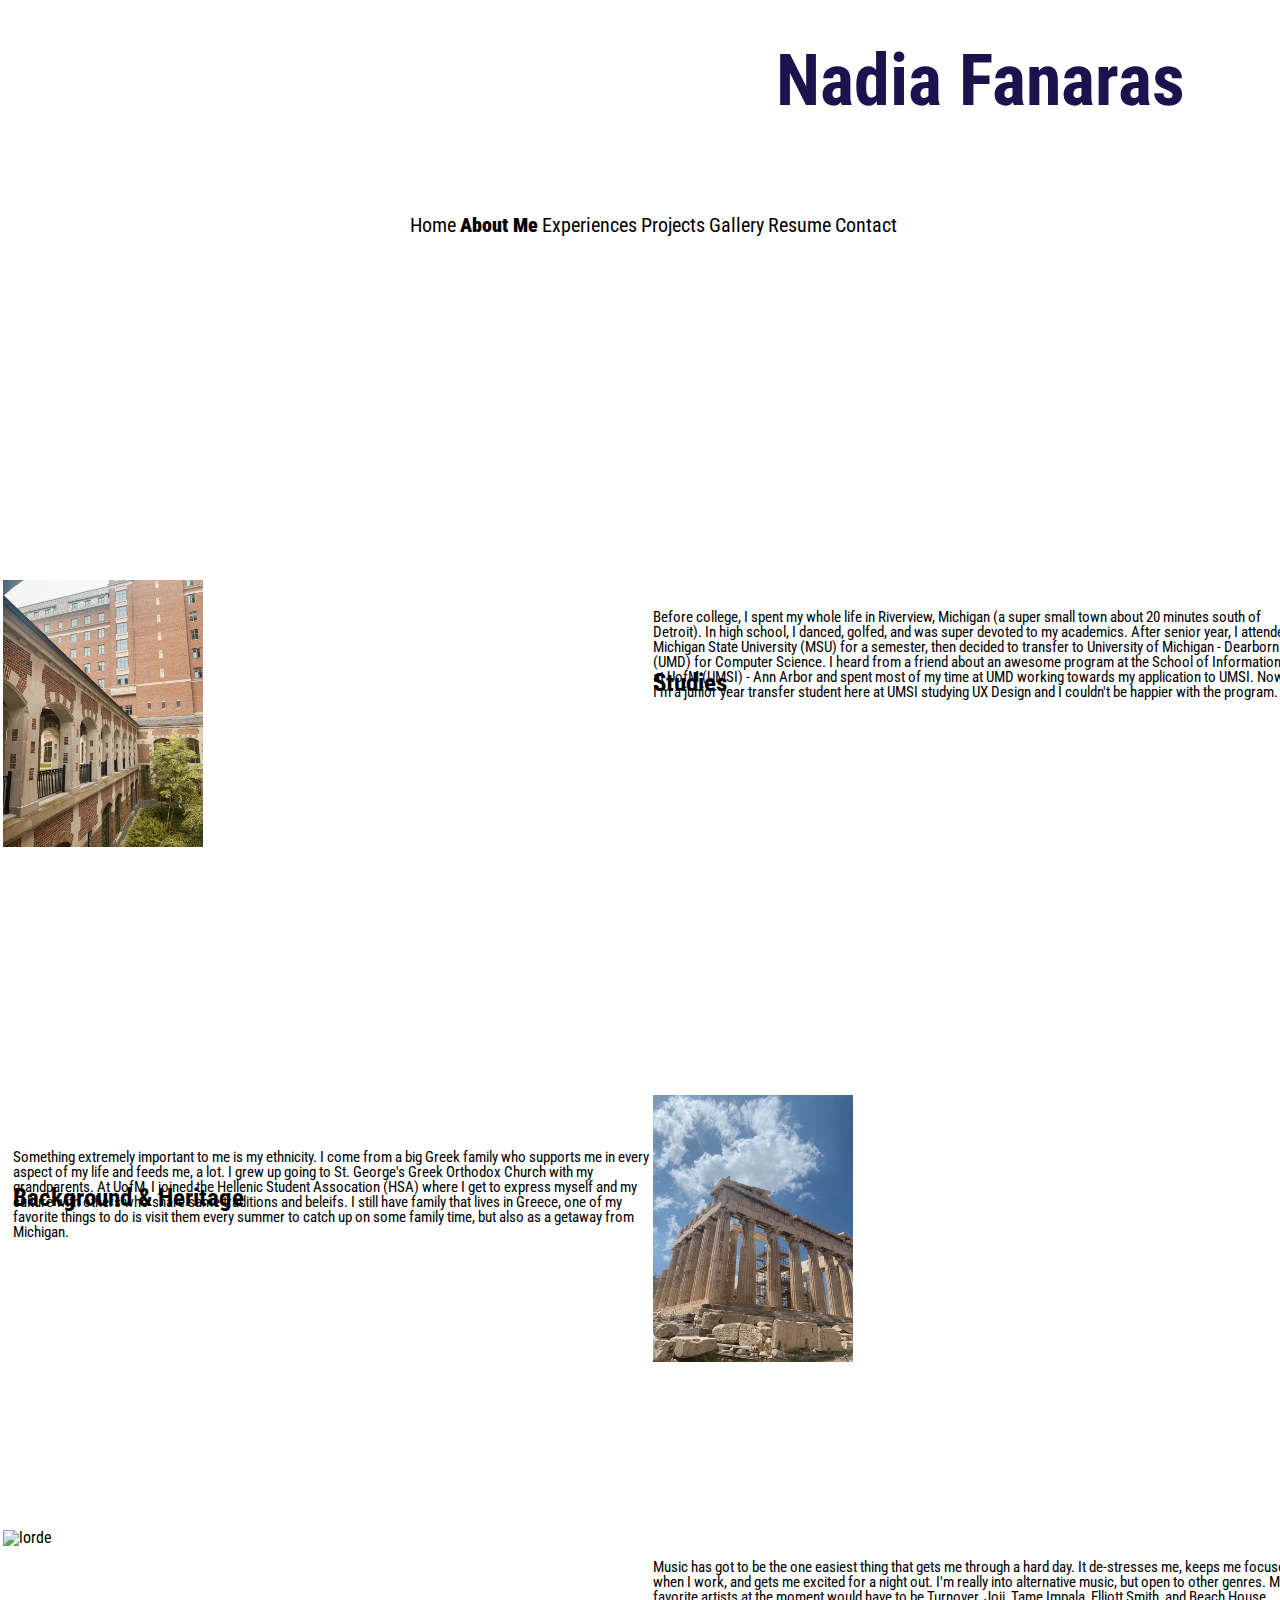
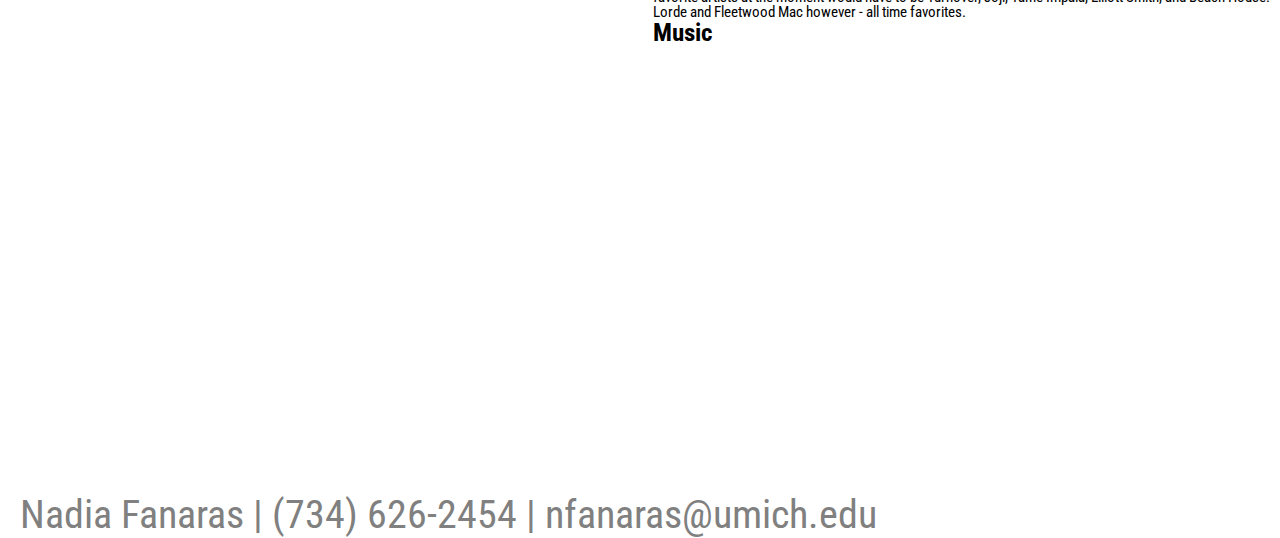
==== commit b5e1642b: "Add files via upload" ====
--- a/aboutme.html
+++ b/aboutme.html
@@ -5,26 +5,27 @@
     <meta name = 'viewport' content = 'width=device-width, initial-scale=1'>
     <link rel="stylesheet" type="text/css" href="css/html5reset.css">
     <link rel="stylesheet" type="text/css" href="css/style.css">
-    <link href='https://fonts.googleapis.com/css?family=Roboto Condensed' rel='stylesheet'>
-    <link href='https://fonts.googleapis.com/css?family=DM Serif Text' rel='stylesheet'>
-    <link href='https://fonts.googleapis.com/css?family=IBM Plex Sans' rel='stylesheet'>
+    <link href='https://fonts.googleapis.com/css?family=Roboto%20Condensed' rel='stylesheet'>
+    <link href='https://fonts.googleapis.com/css?family=DM%20Serif%20Text' rel='stylesheet'>
+    <link href='https://fonts.googleapis.com/css?family=IBM%20Plex%20Sans' rel='stylesheet'>
     <title>Nadia Fanaras - UX Designer</title>
   </head>
 
   <body>
+    <main>
     <div class="skip"><a href="#main">Skip to Main Content</a></div>
     <div class="aboutme-container">
       <h1>Nadia Fanaras</h1>
       <div class="nav">
         <nav>
           <ul>
-            <li><a href="index.html" id = "homelink">Home</a></li>
-            <li><a href="aboutme.html" id = "aboutlink" class ="active">About Me</a></li>
-            <li><a href="experiences.html" id = "explink">Experiences</a></li>
-            <li><a href="projects.html" id = "projlink">Projects</a></li>
+            <li><a href="index.html" >Home</a></li>
+            <li><a href="aboutme.html" class ="active">About Me</a></li>
+            <li><a href="experiences.html">Experiences</a></li>
+            <li><a href="projects.html">Projects</a></li>
             <li><a href="gallery.html">Gallery</a></li>
-            <li><a href="resume.pdf" target ="_blank" id = "resumelink">Resume</a></li>
-            <li><a href="contact.html" id = "contactlink">Contact</a></li>
+            <li><a href="resume.pdf" target ="_blank">Resume</a></li>
+            <li><a href="contact.html">Contact</a></li>
           </ul>
         </nav>
       </div>
@@ -59,5 +60,9 @@
     </div>
 
 
+        <footer>
+          <p>Nadia Fanaras | (734) 626-2454 | nfanaras@umich.edu</p>
+        </footer>
+</main>
   </body>
   </html>
--- a/css/style.css
+++ b/css/style.css
@@ -20,17 +20,26 @@
 .home-container {
   display: grid;
   grid-template-columns: 1fr 1fr;
-  grid-template-rows: 200px 400px 300px;
+  grid-template-rows: 200px 400px 300px 100px;
   grid-column-gap: 10px;
   grid-row-gap: 10px;
   justify-content: center;
 
 }
 
+footer {
+  grid-column: `1 / span 2;
+  grid-row-end: -1;`
+  text-align: center;
+  position: relative;
+  left: 20px;
+  bottom: 10px;
+  color: gray;
+}
 .aboutme-container{
   display: grid;
   grid-template-columns: 1fr 1fr;
-  grid-template-rows: 200px 350px 500px 420px 300px;
+  grid-template-rows: 200px 350px 500px 420px 300px 100px;
   grid-row-gap: 15px;
   justify-content: center;
   position: relative;
@@ -42,7 +51,7 @@
 .experiences-container{
   display: grid;
   grid-template-columns: 1fr 1fr;
-  grid-template-rows: 200px 350px 160px 300px 150px 400px;
+  grid-template-rows: 200px 350px 160px 300px 150px 400px 100px;
   grid-row-gap: 15px;
   justify-content: center;
 
@@ -53,7 +62,7 @@
 
   display: grid;
   grid-template-columns: 1fr 1fr;
-  grid-template-rows: 200px 350px 200px 200px 300px;
+  grid-template-rows: 200px 350px 200px 200px 300px 100px;
   grid-row-gap: 15px;
   justify-content: center;
 }
@@ -61,16 +70,18 @@
 .gallery-container {
   display: grid;
   grid-template-columns: 1fr 1fr;
-  grid-template-rows: 200px 350px 300px 300px 300px 300px 300px 300px 300px 300px 300px;
+  grid-template-rows: 200px 350px 400px 400px 400px 400px 400px 400px 400px 400px 400px 100px;
   grid-row-gap: 10px;
   justify-content: center;
+  position: relative;
+  left: 15px;
 }
 
 .contact-container {
 
   display: grid;
   grid-template-columns: 1fr 1fr;
-  grid-template-rows: 200px 350px 50px 100px 100px 100px 100px;
+  grid-template-rows: 200px 350px 50px 100px 100px 100px 100px 100px;
   grid-row-gap: 10px;
   justify-content: center;
 }
@@ -307,7 +318,7 @@
   grid-row: 4 / 5;
 }
 
-.dinner-image {
+.sunsetboat-image {
   grid-column: 1 / span 2;
   grid-row: 5 / 6;
 }
@@ -332,7 +343,7 @@
   grid-row: 9 / 10;
 }
 
-.stranded-image {
+.monastery-image {
   grid-column: 1 / span 2;
   grid-row: 10 / 11;
 }
@@ -344,14 +355,12 @@
 
 .gal {
   width: 300px;
-  transform: rotate(90deg);
   position: relative;
   left: 40px;
 }
 
 .turn {
   width: 200px;
-  transform: rotate(-180deg);
   position: relative;
 }
 
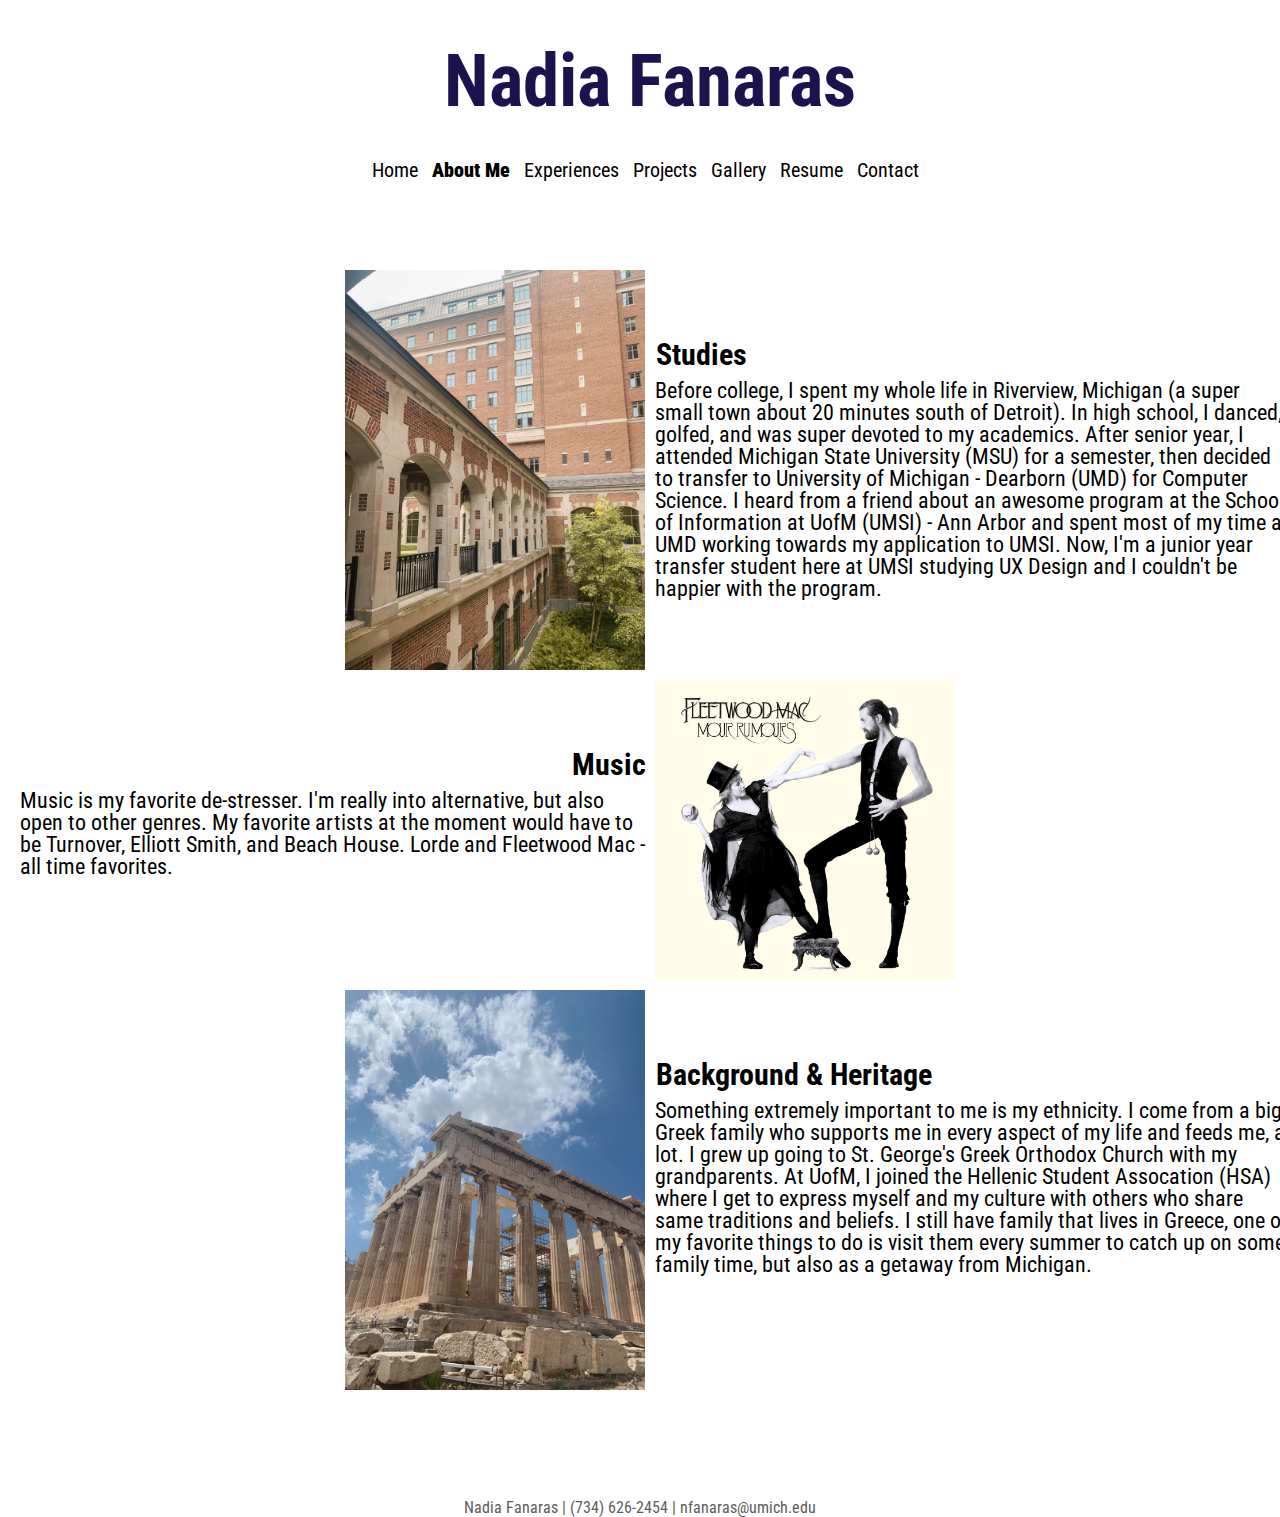
==== commit 45e9323c: "Add files via upload" ====
--- a/aboutme.html
+++ b/aboutme.html
@@ -43,7 +43,7 @@
       <h2 class="greekhead">Background & Heritage</h2>
       <p id="greekp">Something extremely important to me is my ethnicity. I come from a big Greek family who supports me in every aspect of my life and feeds me, a lot. I grew up going to St. George's
       Greek Orthodox Church with my grandparents. At UofM, I joined the Hellenic Student Assocation (HSA) where I get to express myself and my culture with others who
-      share same traditions and beleifs. I still have family that lives in Greece, one of my favorite things to do is visit them every summer to catch up on some family time, but also as a
+      share same traditions and beliefs. I still have family that lives in Greece, one of my favorite things to do is visit them every summer to catch up on some family time, but also as a
       getaway from Michigan.</p>
 
       <div class="parthenon-image">
@@ -51,11 +51,10 @@
       </div>
 
       <h2 class="musichead">Music</h2>
-      <p id="musicp">Music has got to be the one easiest thing that gets me through a hard day. It de-stresses me, keeps me focused when I work, and gets me excited for a night out.
-        I'm really into alternative music, but open to other genres. My favorite artists at the moment would have to be Turnover, Joji, Tame Impala, Elliott Smith, and Beach House. Lorde and Fleetwood Mac however - all time favorites.</p>
+      <p id="musicp">Music is my favorite de-stresser. I'm really into alternative, but also open to other genres. My favorite artists at the moment would have to be Turnover, Elliott Smith, and Beach House. Lorde and Fleetwood Mac - all time favorites.</p>
 
-      <div class="lorde-image">
-        <img src="images/lorde.jpg" alt="lorde"/>
+      <div class="fleetwood-image">
+        <img src="images/fleetwood.jpg" alt="fleetwood mac"/>
       </div>
     </div>
 
--- a/css/style.css
+++ b/css/style.css
@@ -30,12 +30,12 @@
 footer {
   grid-column: `1 / span 2;
   grid-row-end: -1;`
+  bottom: 10px;
+  color: #5D5D5D;
   text-align: center;
-  position: relative;
-  left: 20px;
-  bottom: 10px;
-  color: gray;
-}
+}
+
+
 .aboutme-container{
   display: grid;
   grid-template-columns: 1fr 1fr;
@@ -43,7 +43,8 @@
   grid-row-gap: 15px;
   justify-content: center;
   position: relative;
-  left: 13px;
+  left: 10px;
+  grid-column-gap: 10px;
 
 
 }
@@ -62,25 +63,23 @@
 
   display: grid;
   grid-template-columns: 1fr 1fr;
-  grid-template-rows: 200px 350px 200px 200px 300px 100px;
+  grid-template-rows: 200px 350px 200px 200px 100px 100px;
   grid-row-gap: 15px;
   justify-content: center;
 }
 
 .gallery-container {
   display: grid;
-  grid-template-columns: 1fr 1fr;
+  grid-template-columns: 1fr;
   grid-template-rows: 200px 350px 400px 400px 400px 400px 400px 400px 400px 400px 400px 100px;
   grid-row-gap: 10px;
-  justify-content: center;
-  position: relative;
-  left: 15px;
+  /* left: 15px; */
 }
 
 .contact-container {
 
   display: grid;
-  grid-template-columns: 1fr 1fr;
+  grid-template-columns: 1fr;
   grid-template-rows: 200px 350px 50px 100px 100px 100px 100px 100px;
   grid-row-gap: 10px;
   justify-content: center;
@@ -88,19 +87,44 @@
 
 h1 {
   color: #1c124d;
-  font-size: 72px;
+  font-size: 73px;
   text-align: center;
   grid-column: 1 / span 2;
   grid-row: 1 / 2;
   position: relative;
   top: 45px;
-  left: 7px;
+  /* left: 7px; */
+  justify-self: center;
+  animation-name: example;
+  animation-duration: 4s;
+  animation-name: bounceIn;
+  animation-duration: 2s;
+}
+
+@keyframes example {
+  from{color: #1c124d;}
+  to{color: #7e74b5;}
+}
+
+@keyframes bounceIn {
+  0% {
+   transform: scale(0.1);
+   opacity: 0;
+ }
+ 60% {
+   transform: scale(1.2);
+   opacity: 1;
+ }
+ 100% {
+   transform: scale(1);
+}
 }
 .nav {
   grid-column: 1 / span 2;
   grid-row: 2 / 3;
   text-align: center;
   position: relative;
+  justify-self: center;
 }
 
 nav li {
@@ -127,6 +151,7 @@
 
  grid-column: 1 / 2;
  grid-row: 3 / 4;
+ justify-self: end;
 }
 
 
@@ -136,16 +161,21 @@
   grid-column: 2 / 3;
   grid-row: 3 / 4;
   font-size: 50px;
-}
-
-#introp{
-  position: relative;
-  top: 75px;
+  justify-self: start;
+  left: 1px;
+}
+
+.introp{
+  position: relative;
+  top: 60px;
   font-size: 20px;
   grid-column: 2 / 3;
   grid-row: 3 / 4;
 }
 
+#design {
+  color: #1c124d;
+}
 img {
   width: 200px;
 }
@@ -153,12 +183,14 @@
 .northquad-image{
   grid-column: 1 / 2;
   grid-row: 3 / 4;
+  justify-self: end;
+
 }
 
 .northquad-image img {
   width: 200px;
   position: relative;
-  left: -10px;
+  /* left: -10px; */
 }
 
 .studieshead{
@@ -166,6 +198,7 @@
   grid-column: 2 / 3;
   grid-row: 3 / 4;
   font-size: 25px;
+  left:1px;
 }
 
 #studiesp {
@@ -174,57 +207,72 @@
   grid-row: 3 / 4;
   top: 30px;
   font-size: 15px;
-}
-
-.parthenon-image{
+  justify-self: start;
+}
+.fleetwood-image {
   grid-column: 2 / 3;
   grid-row: 4 / 5;
-}
-
-.parthenon-image img {
+  justify-self: start;
+}
+
+.fleetwood-image img {
   width: 200px;
   position: relative;
-  right: 0px;
-}
-.greekhead {
+  /* left: -10px; */
+  justify-self: start;
+}
+.musichead {
   position: relative;
   grid-column: 1 / 2;
   grid-row: 4 / 5;
   font-size: 25px;
-}
-
-#greekp{
-  position: relative;
-  top: 55px;
+  justify-self: end;
+  left: 1px;
+}
+
+#musicp {
+  position: relative;
+  top: 30px;
   grid-column: 1 / 2;
   grid-row: 4 / 5;
   font-size: 15px;
-}
-
-.lorde-image {
+  justify-self: end;
+  left: 5px;
+  margin-left: 5px;
+
+}
+
+.parthenon-image{
   grid-column: 1 / 2;
   grid-row: 5 / 6;
-}
-
-.lorde-image img {
+  justify-self: end;
+}
+
+.parthenon-image img {
   width: 200px;
   position: relative;
-  left: -10px;
-}
-.musichead {
+  /* right: 0px; */
+  justify-self: end;
+}
+.greekhead {
   position: relative;
   grid-column: 2 / 3;
   grid-row: 5 / 6;
   font-size: 25px;
-}
-
-#musicp {
-  position: relative;
-  top: 30px;
+  justify-self: start;
+  left: 1px;
+}
+
+#greekp{
+  position: relative;
+  top: 55px;
   grid-column: 2 / 3;
   grid-row: 5 / 6;
   font-size: 15px;
-}
+  justify-self: start;
+}
+
+
 
 .southgatep {
   grid-column: 1 / span 2;
@@ -236,6 +284,8 @@
 .market-image {
   grid-column: 1 / span 2;
   grid-row: 4 / 5;
+  justify-self: center;
+
 }
 
 .starbucksp {
@@ -248,18 +298,19 @@
 .sbux-image {
   grid-column: 1 / span 2;
   grid-row: 6 / 7;
+  justify-self: center;
 }
 
 .market-image img{
   width: 300px;
   position: relative;
-  left: 40px;
+  /* left: 40px; */
 }
 
 .sbux-image img {
   width: 300px;
   position: relative;
-  left: 40px;
+  /* left: 40px; */
   top: -20px;
 }
 
@@ -271,9 +322,11 @@
 }
 
 .priorityh2 {
-  grid-column: 1 / span 2;
+  position: relative;
+  grid-column: 1 / -1;
   grid-row: 4 / 5;
   text-align: center;
+  justify-self: center;
   font-size: 23px;
 }
 
@@ -289,6 +342,10 @@
   visibility: hidden;
 }
 
+.queue-image {
+  grid-column: 1 / span 2;
+  justify-self: center;
+}
 .cch2 {
   grid-column: 1 / span 2;
   grid-row: 5 / 6;
@@ -305,103 +362,471 @@
 }
 
 .cc-image img {
+
   visibility: hidden;
 }
 
+.cc-image {
+  grid-column: 1 / span 2;
+  justify-self: center;
+}
 .bluewater-image {
   grid-column: 1 / span 2;
   grid-row: 3 / 4;
+  justify-self: center;
 }
 
 .chapel-image {
   grid-column: 1 / span 2;
   grid-row: 4 / 5;
+  justify-self: center;
+
 }
 
 .sunsetboat-image {
   grid-column: 1 / span 2;
   grid-row: 5 / 6;
+  justify-self: center;
+
 }
 
 .palm-image {
   grid-column: 1 / span 2;
   grid-row: 6 / 7;
+  justify-self: center;
+
 }
 
 .jugs-image {
   grid-column: 1 / span 2;
   grid-row: 7 / 8;
+  justify-self: center;
+
 }
 
 .rocks-image {
   grid-column: 1 / span 2;
   grid-row: 8 / 9;
+  justify-self: center;
+
 }
 
 .santorinidinner-image {
   grid-column: 1 / span 2;
   grid-row: 9 / 10;
+  justify-self: center;
+
 }
 
 .monastery-image {
   grid-column: 1 / span 2;
   grid-row: 10 / 11;
+  justify-self: center;
+
 }
 
 .theatre-image {
   grid-column: 1 / span 2;
   grid-row: 11 / 12;
+  justify-self: center;
+
 }
 
 .gal {
   width: 300px;
-  position: relative;
-  left: 40px;
-}
-
-.turn {
-  width: 200px;
-  position: relative;
-}
-
-.contacth2 {
+  /* left: 40px; */
+  justify-self: center;
+}
+
+.imgs {
+  justify-self: center;
+}
+
+
+
+ .contacth2 {
 
   grid-column: 1 / span 2;
   grid-row: 3 / 4;
   font-size: 20px;
   text-align: center;
-  position: relative;
 }
 
 #contact {
-
-  position: relative;
-  left: 70px;
-}
-
-
-input{
+  justify-self: center;
+  align-content: center;
+}
+
+.nameform {
+  position: relative;
+  grid-row: 4 / 5;
+  margin-bottom: 15px;
+  top: 10px;
+}
+
+.emailform {
+  position: relative;
+  grid-row: 5 / 6;
   margin-bottom: 20px;
-  font-size: 20px;
-}
-
-textarea {
-  font-size: 21px;
-  margin-bottom: 20px;
-}
-@media screen and (min-width: 1000px){
+  left: 2px;
+
+}
+
+.messageform {
+
+  grid-row: 6 / 7;
+  margin-bottom: 15px;
+  position: relative;
+  left: -20px;
+  top: 10px;
+
+}
+
+.submit {
+  grid-row: 7 / 8;
+  position: relative;
+  left: 90px;
+}
+
+label {
+  position: relative;
+  left: -7px;
+}
+
+
+@media screen and (min-width: 1024px){
   .home-container{
 
     display: grid;
-    grid-template-columns: 150px 650px auto 150px;
-    grid-template-rows: 100px 50px 500px;
+    grid-template-columns: 1fr 1fr;
+    grid-template-rows: 150px 100px 500px 100px;
     grid-column-gap: 10px;
     grid-row-gap: 15px;
 
   }
 
   h1 {
-    grid-column: 2 / span 2;
+    grid-column: 1 / span 2;
+  }
+
+  .nav {
+    grid-column: 1 / -1;
+    grid-row: 2 / 3;
+  }
+  div nav ul{
+
+    text-align: center;
+
+  }
+
+  nav li {
+    display: inline;
+    font-size: 20px;
+    padding-right: 10px;
+
+  }
+   .home-image {
+
+    grid-column: 1 / 2;
+    grid-row: 3 / 4;
+    justify-self: center;
+    position: relative;
+    left: 40px;
+  }
+
+  .home-image img {
+    width: 400px;
+
+  }
+
+  h2{
+
+    position: relative;
+    top: 70px;
+    grid-column: 2 / 3;
+    grid-row: 3 / 4;
+    font-family: 'Roboto Condensed', 'IBM Plex Sans';
+    font-size: 60px;
+    left: -120px;
+  }
+
+  .introp{
+    position: relative;
+    top: 122px;
+    font-family: 'Roboto Condensed', 'IBM Plex Sans';
+    font-size: 35px;
+    grid-column: 2 / 3;
+    grid-row: 3 / 4;
+    bottom: 10px;
+    justify-self: start;
+  }
+
+  .aboutme-container{
+    display: grid;
+    grid-template-columns: 1fr 1fr;
+    grid-template-rows: 150px 100px 400px 300px 400px 100px;
+    grid-column-gap: 10px;
+    grid-row-gap: 10px;
+  }
+
+  .northquad-image img {
+    width: 300px;
+
+  }
+
+  .studieshead{
+
+    font-size: 30px;
+  }
+
+  #studiesp {
+    top: 110px;
+    font-size: 22px;
+  }
+  .fleetwood-image img {
+    width: 300px;
+
+  }
+  .musichead {
+
+    font-size: 30px;
+  }
+
+  #musicp {
+    top: 110px;
+    font-size: 22px;
+    justify-self: end;
+  }
+
+  .parthenon-image img {
+    width: 300px;
+
+  }
+  .greekhead {
+
+    font-size: 30px;
+  }
+
+  #greekp{
+    top: 110px;
+    font-size: 22px;
+  }
+  .experiences-container{
+    grid-template-rows: 150px 100px 160px 400px 150px 450px 100px;
+  }
+
+  .southgatep {
+    font-size: 22px;
+    margin-left: 200px;
+    margin-right: 200px;
+  }
+
+  .starbucksp {
+    font-size: 22px;
+    margin-left: 200px;
+    margin-right: 200px;
+  }
+
+  .market-image img{
+    width: 400px;
+
+  }
+
+  .sbux-image img {
+    width: 400px;
+    top: -20px;
+  }
+
+  .projects-container{
+
+    grid-template-rows: 150px 100px 200px 150px 300px 220px 300px 100px;
+
+  }
+
+  .UMD {
+    font-size: 30px;
+    margin-left: 200px;
+    margin-right: 200px;
+  }
+
+  .priorityh2 {
+    grid-row: 4 / 5;
+    font-size: 27px;
+    grid-column: 1 / -1;
+    text-align: center;
+    left: 2px;
+    top: -20px;
+  }
+
+  .priorityp {
+    grid-column: 1 / span 2;
+    top: 30px;
+    font-size: 23px;
+    margin-left: 200px;
+    margin-right: 200px;
+  }
+
+  .queue-image img {
+    width: 500px;
+    visibility: visible;
+    grid-row: 5 / 6;
+  }
+
+  .cch2 {
+    grid-row: 6 / 7;
+    font-size: 27px;
+    left: 2px;
+  }
+
+  .ccp {
+    grid-row: 6 / 7;
+    top: 120px;
+    font-size: 23px;
+    margin-left: 200px;
+    margin-right: 200px;
+  }
+
+  .cc-image img {
+    width: 500px;
+    visibility: visible;
+  }
+
+  .cc-image {
+    grid-row: 7 / 8;
+    justify-self: center;
+
+  }
+
+  .gallery-container {
+    grid-template-columns: 1fr 1fr 1fr;
+    grid-template-rows: 200px 100px 400px 400px 400px 100px;
+    grid-row-gap: 15px;
+  }
+
+
+
+  .bluewater-image {
+    justify-self: center;
+    grid-column: 1 / 2;
+    grid-row: 3 / 4;
+  }
+
+  .chapel-image {
+  justify-self: center;
+    grid-column: 2;
+    grid-row: 3;
+  }
+
+  .sunsetboat-image {
+    grid-column: 3 / 4;
+    grid-row: 3 / 4;
+    justify-self: center;
+
+  }
+
+  .palm-image {
+    grid-column: 1 / 2;
+    grid-row: 4 / 5;
+    justify-self: center;
+
+  }
+
+  .jugs-image {
+    grid-column: 2 / 3;
+    grid-row: 4 / 5;
+    justify-self: center;
+
+  }
+
+  .rocks-image {
+    grid-column: 3 / 4;
+    grid-row: 4 / 5;
+    justify-self: center;
+
+  }
+
+  .santorinidinner-image {
+    grid-column: 1 / 2;
+    grid-row: 5 / 6;
+    justify-self: center;
+
+  }
+
+  .monastery-image {
+    grid-column: 2 / 3;
+    grid-row: 5 / 6;
+    justify-self: center;
+
+  }
+
+  .theatre-image {
+    grid-column: 3 / 4;
+    grid-row: 5 / 6;
+    justify-self: center;
+
+  }
+
+  .contact-container {
+
+    display: grid;
+    grid-template-columns: 1fr;
+    grid-template-rows: 200px 100px 50px 100px 100px 100px 100px 100px;
+    grid-row-gap: 10px;
+    justify-content: center;
+  }
+
+  .contacth2 {
+
+   grid-column: 1 / span 2;
+   grid-row: 3 / 4;
+   font-size: 20px;
+   text-align: center;
+   position: relative;
+   top:-15px;
+   left: 1px;
+  }
+
+#contact {
+  grid-column: 1 / -1;
+  grid-row: 4 / 5;
+  font-size: 20px;
+}
+
+#email, #name, textarea {
+  font-size: 30px;
+}
+#sub {
+  font-size: 15px;
+  position: relative;
+  left: 100px;
+  top: 10px;
+}
+  footer {
+    grid-column: 1 / span 2;
+    grid-row-end: -1;
+    text-align: center;
+  }
+  #galhead {
+    grid-column: 1 / span 3;
+  }
+
+}
+
+/* tablet */
+@media (min-width: 768px) and (max-width: 1024px) {
+
+  .home-container{
+
+    display: grid;
+    grid-template-columns: 1fr 1fr;
+    grid-template-rows: 150px 100px 500px 100px;
+    grid-column-gap: 10px;
+    grid-row-gap: 15px;
+
+  }
+
+  h1 {
+    grid-column: 1 / span 2;
   }
 
   .nav {
@@ -417,35 +842,293 @@
   nav li {
     display: inline;
     font-size: 20px;
+    padding-right: 10px;
 
   }
    .home-image {
 
+    grid-column: 1 / 2;
+    grid-row: 3 / 4;
+    justify-self: center;
+    position: relative;
+    left: 40px;
+  }
+
+  .home-image img {
+    width: 250px;
+
+  }
+
+  h2{
+
+    position: relative;
+    top: 70px;
     grid-column: 2 / 3;
-  }
-
-  .home-image img {
-    width: 300px;
-    justify-self: center;
-
-  }
-
-  h2{
-
-    position: relative;
-    top: 90px;
-    grid-column: 3 / 4;
     grid-row: 3 / 4;
     font-family: 'Roboto Condensed', 'IBM Plex Sans';
-    font-size: 60px;
-  }
-
-  p{
+    font-size: 25px;
+    left: -30px;
+  }
+
+  .introp{
     position: relative;
-    top: 160px;
+    top: 150px;
     font-family: 'Roboto Condensed', 'IBM Plex Sans';
-    font-size: 40px;
-    grid-column: 3 / 4;
+    font-size: 30px;
+    grid-column: 2 / 3;
     grid-row: 3 / 4;
-  }
-}
+    justify-self: start;
+  }
+
+  .aboutme-container{
+    display: grid;
+    grid-template-columns: 1fr 1fr;
+    grid-template-rows: 150px 100px 400px 300px 400px 100px;
+    grid-column-gap: 10px;
+    grid-row-gap: 10px;
+  }
+
+  .northquad-image img {
+    width: 250px;
+
+  }
+
+  .studieshead{
+
+    font-size: 25px;
+    top: 40px;
+    left: 1px;
+  }
+
+  #studiesp {
+    top: 80px;
+    font-size: 18px;
+  }
+  .fleetwood-image img {
+    width: 250px;
+
+  }
+  .musichead {
+
+    font-size: 25px;
+    left: 3px;
+  }
+
+  #musicp {
+    top: 110px;
+    font-size: 18px;
+    justify-self: end;
+  }
+
+  .parthenon-image img {
+    width: 250px;
+
+  }
+  .greekhead {
+
+    font-size: 25px;
+    left: 1px;
+  }
+
+  #greekp{
+    top: 110px;
+    font-size: 18px;
+  }
+  .experiences-container{
+    grid-template-rows: 150px 100px 300px 400px 250px 450px 100px;
+  }
+
+  .southgatep {
+    font-size: 25px;
+    margin-left: 100px;
+    margin-right: 100px;
+  }
+
+  .starbucksp {
+    font-size: 25px;
+    margin-left: 100px;
+    margin-right: 100px;
+  }
+
+  .market-image img{
+    width: 425px;
+
+  }
+
+  .sbux-image img {
+    width: 425px;
+    top: -20px;
+  }
+
+  .projects-container{
+
+    grid-template-rows: 150px 70px 200px 150px 300px 220px 300px 100px;
+
+  }
+
+  .UMD {
+    font-size: 20px;
+    margin-left: 100px;
+    margin-right: 100px;
+  }
+
+  .priorityh2 {
+    grid-row: 4 / 5;
+    font-size: 27px;
+    margin-left: 200px;
+    margin-right: 200px;
+    left: 2px;
+    top: -20px;
+  }
+
+  .priorityp {
+    grid-column: 1 / span 2;
+    top: 30px;
+    font-size: 20px;
+    margin-left: 100px;
+    margin-right: 100px;
+  }
+
+  .queue-image img {
+    width: 500px;
+    visibility: visible;
+    grid-row: 5 / 6;
+  }
+
+  .cch2 {
+    grid-row: 6 / 7;
+    font-size: 27px;
+    margin-left: 200px;
+    margin-right: 200px;
+    left: 2px;
+  }
+
+  .ccp {
+    grid-row: 6 / 7;
+    top: 120px;
+    font-size: 20px;
+    margin-left: 100px;
+    margin-right: 100px;
+  }
+
+  .cc-image img {
+    width: 500px;
+    visibility: visible;
+  }
+
+  .cc-image {
+    grid-row: 7 / 8;
+    justify-self: center;
+
+  }
+  .gallery-container {
+    grid-template-columns: 1fr 1fr;
+    grid-template-rows: 150px 100px 600px 600px 600px 600px 600px 600px 600px 600px 600px 100px;
+    grid-column-gap: 10px;
+    grid-row-gap: 10px;
+  }
+
+  .gal {
+    width: 400px;
+  }
+
+  .bluewater-image {
+    justify-self: center;
+
+    grid-column: 1 / span 2;
+    grid-row: 3 / 4;
+  }
+
+  .chapel-image {
+    justify-self: center;
+
+    grid-column: 1 / span 2;
+    grid-row: 4 / 5;
+  }
+
+  .sunsetboat-image {
+    justify-self: center;
+
+    grid-column: 1 / span 2;
+    grid-row: 5 / 6;
+  }
+
+  .palm-image {
+    justify-self: center;
+
+    grid-column: 1 / span 2;
+    grid-row: 6 / 7;
+  }
+
+  .jugs-image {
+    justify-self: center;
+
+    grid-column: 1 / span 2;
+    grid-row: 7 / 8;
+  }
+
+  .rocks-image {
+    justify-self: center;
+
+    grid-column: 1 / span 2;
+    grid-row: 8 / 9;
+  }
+
+  .santorinidinner-image {
+    justify-self: center;
+
+    grid-column: 1 / span 2;
+    grid-row: 9 / 10;
+  }
+
+  .monastery-image {
+    justify-self: center;
+
+    grid-column: 1 / span 2;
+    grid-row: 10 / 11;
+  }
+
+  .theatre-image {
+    justify-self: center;
+
+    grid-column: 1 / span 2;
+    grid-row: 11 / 12;
+  }
+
+  .contact-container {
+
+    display: grid;
+    grid-template-columns: 1fr;
+    grid-template-rows: 150px 100px 50px 100px 100px 100px 100px 100px;
+    grid-row-gap: 10px;
+    justify-content: center;
+  }
+
+  /* .contacth2 {
+
+    grid-column: 1 / span 2;
+    grid-row: 3 / 4;
+    font-size: 20px;
+    text-align: center;
+    position: relative;
+    top: -20px;
+  }
+
+  #contact {
+  justify-self: center;
+  } */
+
+
+  input{
+    margin-bottom: 20px;
+    font-size: 30px;
+  }
+
+}
+
+@media (prefers-reduced-motion: reduce){
+  h1 {
+    animation-name: none;
+    animation-duration: none;
+  }
+}
